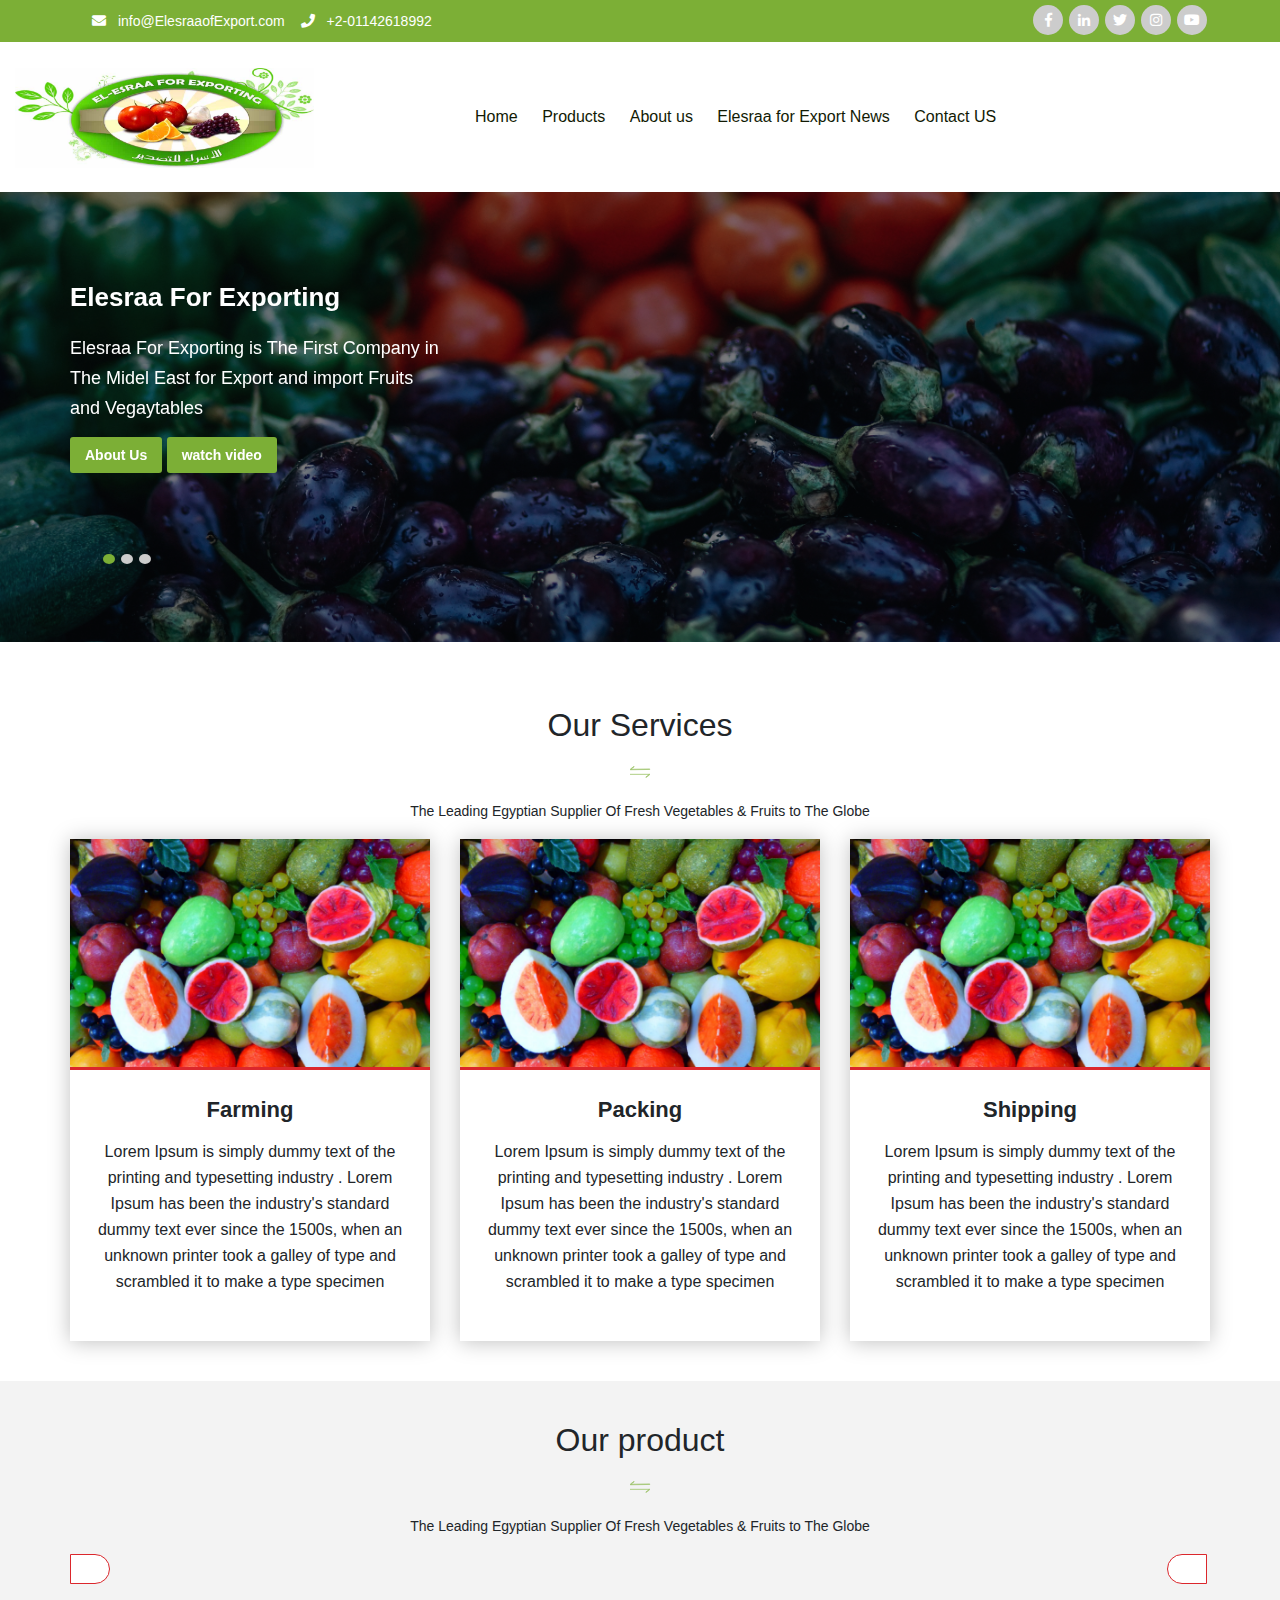
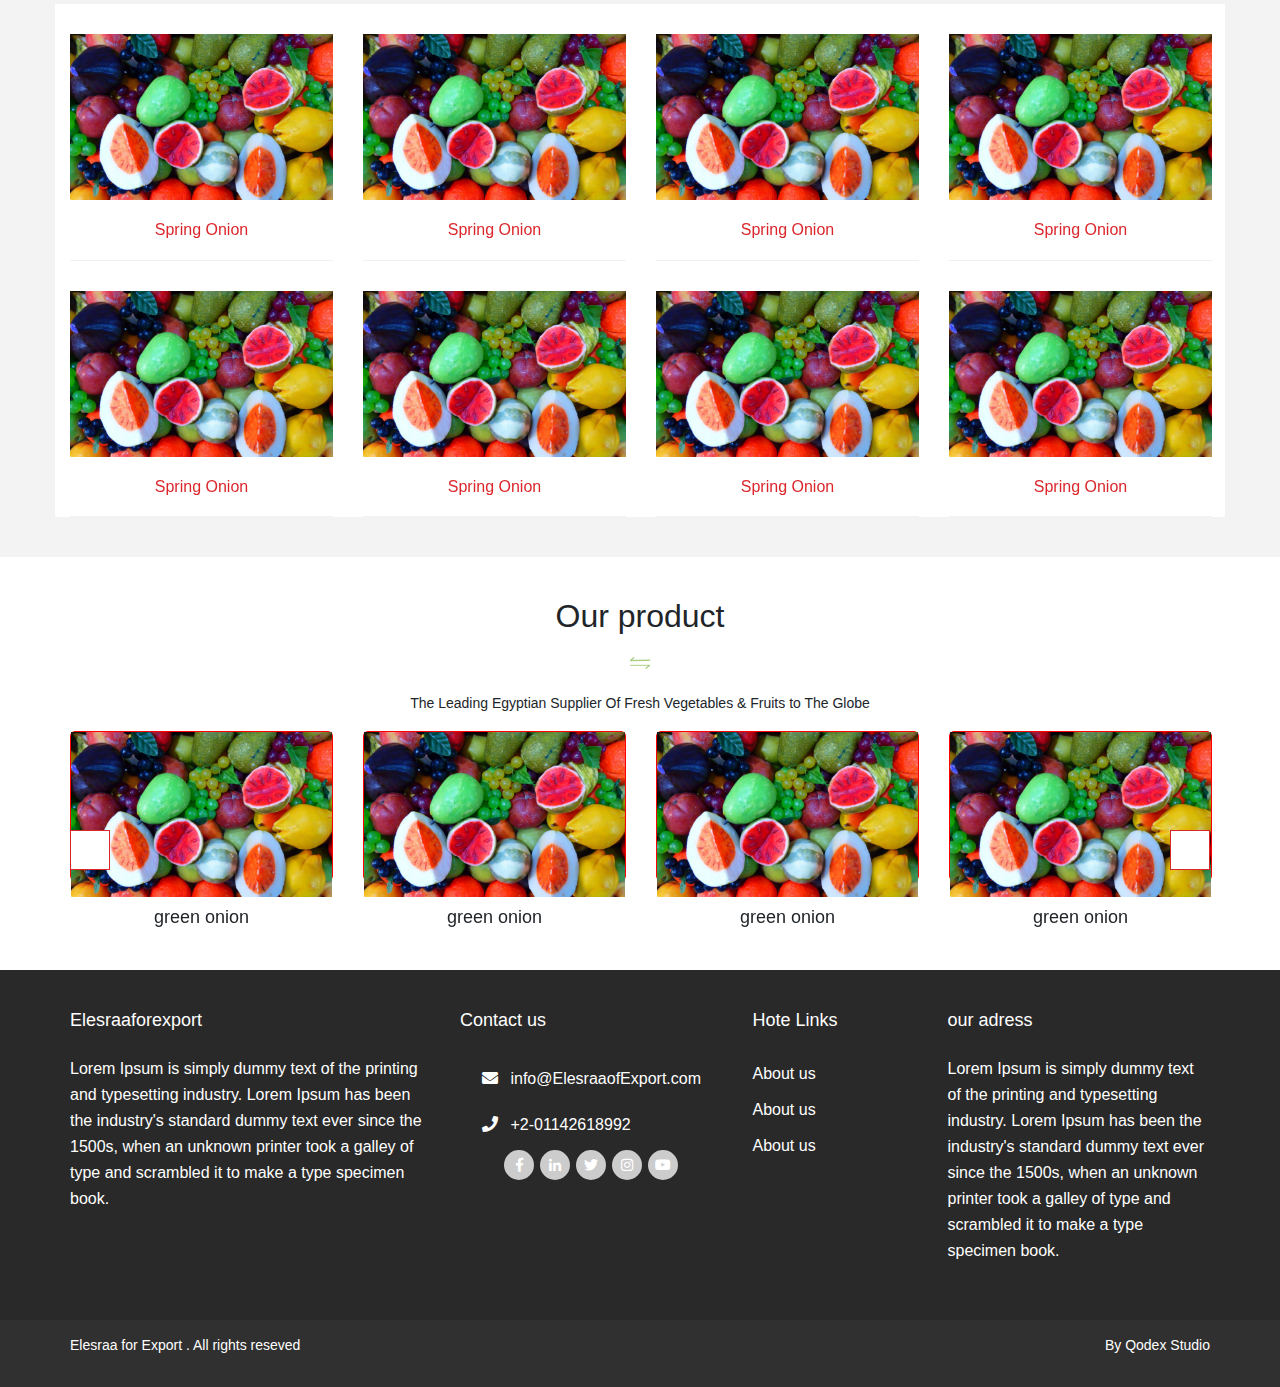
==== index.html @ 27cd1c2f "First V" ====
<!DOCTYPE html>
<html lang="en">

<head>
    <meta charset="utf-8">
    <meta http-equiv="X-UA-Compatible" content="IE=edge">
    <meta name="viewport" content="width=device-width, initial-scale=1">
    <title> Elesraa of Export</title>


    <link rel="stylesheet" href="css/fontawesome-all.css" />
    <link rel="stylesheet" href="css/bootstrap.min.css" />
    <link rel="stylesheet" href="css/slick.css" />
    <link rel="stylesheet" href="css/them.css" />

    <!--[if lt IE 9]>
      <script src="https://oss.maxcdn.com/html5shiv/3.7.3/html5shiv.min.js"></script>
      <script src="https://oss.maxcdn.com/respond/1.4.2/respond.min.js"></script>
    <![endif]-->

</head>

<body>
    <!--=01= Start Navigation-->
    <div class="navigation">
        <div class="container">
            <div class="navigation_content flex-row justify-content-between">
                <ul class="info list-inline flex-row">
                    <li><a href="#"> <i class="fas fa-envelope"></i> info@ElesraaofExport.com</a></li>
                    <li> <a><i class="fas fa-phone"></i> +2-01142618992</a></li>
                </ul>
                <ul class="social_media list-inline">
                    <li> <a href="#" target="_blank" title="Facebook" class="fab fa-facebook-f"></a></li>
                    <li> <a href="#" target="_blank" title="linkedin " class="fab fa-linkedin-in"></a></li>
                    <li> <a href="#" target="_blank" title="twitter " class="fab fa-twitter"></a></li>
                    <li> <a href="#" target="_blank" title="instagram" class="fab fa-instagram"></a></li>
                    <li> <a href="#" target="_blank" title="youtube" class="fab fa-youtube"></a></li>
                </ul>
            </div>
        </div>
    </div>
    <!--=01= End Navigation-->

    <!--=02= Start Navbar-->
    <nav class="nanbar">
        <div class="container-fluid">
            <div class="nanbar_content ">
                <a class="navbar_brand" href="index.html"> <img src="img/logo.png" > </a>
                <div class="nanbar_overlay">
                    <ul class="nanbar_menu list-unstyled ">
                        <li><a href="index.html">Home</a></li>
                        <li><a href="product.html">Products</a></li>
                        <li><a href="about-us.html">About us</a></li>
                        <li><a href="news-details.html">Elesraa for Export News</a></li>
                        <li><a href="contact-us.html">Contact US</a></li>
                    </ul>
                </div>

                <div class="navbar_button">
                    <i class="fas fa-bars"></i>
                </div>
            </div>
        </div>
    </nav>
    <!--=02= End Navbar-->


    <!--=03= Start Slider-->
    <div class="Header header_slider-js slider_dots">
        <div class="header_content " data-src="img/bg-slider.png">
            <div class="container">
                <h1>Elesraa For Exporting</h1>
                <p>Elesraa For Exporting is The First Company in <br> The Midel East for Export and import Fruits<br> and Vegaytables</p>
                <div class="slider_button">
                    <a href="#" title="Read More" class="button">  About Us</a>
                    <a href="#" class="button"> watch video </a>
                </div>
            </div>
        </div>

        <div class="header_content" data-src="img/bg-slider.png">
            <div class="container">
                <h1>Elesraa For Exporting</h1>
                <p>Elesraa For Exporting is The First Company in <br> The Midel East for Export and import Fruits<br> and Vegaytables</p>
                <div class="slider_button">
                    <a href="#" title="Read More" class="button">  About Us</a>
                    <a href="#" class="button"> watch video </a>
                </div>
            </div>
        </div>

        <div class="header_content" data-src="img/bg-slider.png">
            <div class="container">
                <p>Elesraa For Exporting is The First Company in <br> The Midel East for Export and import Fruits<br> and Vegaytables</p>
                <div class="slider_button">
                    <a href="#" title="Read More" class="button">  About Us</a>
                    <a href="#" class="button"> watch video </a>
                </div>
            </div>
        </div>

    </div>
    <!--=03= End Slider-->

    <!--=04= Start  Our_services -->
    <section class="our_services">
        <div class="container">
            <div class="home_title">
                <h2 class="home_title"> Our Services</h2>
                <img alt="Title icon" src="img/ic-title.png">
                <p> The Leading Egyptian Supplier Of Fresh Vegetables & Fruits to The Globe</p>
            </div>




            <div class="row">

                <!--Block 1-->
                <div class="col-sm-12 col-md-6 col-lg-4">
                    <div class="our_services-block">
                        <div class="our_services-img">
                            <img alt="farming" src="img/services-farming.png">
                        </div>
                        <div class="description">

                            <h3 class="block-title">farming </h3>
                            <p> Lorem Ipsum is simply dummy text of the printing and typesetting industry . Lorem Ipsum has been the industry's standard dummy text ever since the 1500s, when an unknown printer took a galley of type and scrambled it to make a type specimen
                            </p>
                        </div>
                    </div>
                </div>


                <!--Block 1-->
                <div class="col-sm-12 col-md-6 col-lg-4">
                    <div class="our_services-block">
                        <div class="our_services-img">
                            <img alt="farming" src="img/services-farming.png">
                        </div>
                        <div class="description">

                            <h3 class="block-title">packing </h3>
                            <p> Lorem Ipsum is simply dummy text of the printing and typesetting industry . Lorem Ipsum has been the industry's standard dummy text ever since the 1500s, when an unknown printer took a galley of type and scrambled it to make a type specimen
                            </p>
                        </div>
                    </div>
                </div>



                <!--Block 1-->
                <div class="col-sm-12 col-md-6 col-lg-4">
                    <div class="our_services-block">
                        <div class="our_services-img">
                            <img alt="farming" src="img/services-farming.png">
                        </div>
                        <div class="description">

                            <h3 class="block-title">shipping </h3>
                            <p> Lorem Ipsum is simply dummy text of the printing and typesetting industry . Lorem Ipsum has been the industry's standard dummy text ever since the 1500s, when an unknown printer took a galley of type and scrambled it to make a type specimen
                            </p>
                        </div>
                    </div>
                </div>

            </div>
        </div>

    </section>
    <!--=04= End  Our_services -->


    <!--=05= Start Our Product-->
    <section class="our_product">
        <div class="container">
            <div class="home_title">
                <h2 class="home_title">Our product</h2>
                <img alt="Title icon" src="img/ic-title.png">
                <p> The Leading Egyptian Supplier Of Fresh Vegetables & Fruits to The Globe</p>
            </div>
            <div class="row no-gutter our_product-js  slider_custum_button">

                <!--Start Block 1-->
                <div class="col-md">
                    <div class="product_block">
                        <div class="product_block-img">
                            <img alt="our Product" src="img/services-farming.png">
                        </div>
                        <h3 class="product_block-title">Spring Onion</h3>
                    </div>

                    <div class="product_block">
                        <div class="product_block-img">
                            <img alt="our Product" src="img/services-farming.png">
                        </div>
                        <h3 class="product_block-title">Spring Onion</h3>
                    </div>
                </div>
                <!--End Block 1-->

                <!--Start Block 1-->
                <div class="col-md">
                    <div class="product_block">
                        <div class="product_block-img">
                            <img alt="our Product" src="img/services-farming.png">
                        </div>
                        <h3 class="product_block-title">Spring Onion</h3>
                    </div>

                    <div class="product_block">
                        <div class="product_block-img">
                            <img alt="our Product" src="img/services-farming.png">
                        </div>
                        <h3 class="product_block-title">Spring Onion</h3>
                    </div>
                </div>
                <!--End Block 1-->

                <!--Start Block 1-->
                <div class="col-md">
                    <div class="product_block">
                        <div class="product_block-img">
                            <img alt="our Product" src="img/services-farming.png">
                        </div>
                        <h3 class="product_block-title">Spring Onion</h3>
                    </div>

                    <div class="product_block">
                        <div class="product_block-img">
                            <img alt="our Product" src="img/services-farming.png">
                        </div>
                        <h3 class="product_block-title">Spring Onion</h3>
                    </div>
                </div>
                <!--End Block 1-->

                <!--Start Block 1-->
                <div class="col-md">
                    <div class="product_block">
                        <div class="product_block-img">
                            <img alt="our Product" src="img/services-farming.png">
                        </div>
                        <h3 class="product_block-title">Spring Onion</h3>
                    </div>

                    <div class="product_block">
                        <div class="product_block-img">
                            <img alt="our Product" src="img/services-farming.png">
                        </div>
                        <h3 class="product_block-title">Spring Onion</h3>
                    </div>
                </div>
                <!--End Block 1-->




                <!--Start Block 1-->
                <div class="col-md">
                    <div class="product_block">
                        <div class="product_block-img">
                            <img alt="our Product" src="img/services-farming.png">
                        </div>
                        <h3 class="product_block-title">Spring Onion</h3>
                    </div>

                    <div class="product_block">
                        <div class="product_block-img">
                            <img alt="our Product" src="img/services-farming.png">
                        </div>
                        <h3 class="product_block-title">Spring Onion</h3>
                    </div>
                </div>
                <!--End Block 1-->



                <!--Start Block 1-->
                <div class="col-md">
                    <div class="product_block">
                        <div class="product_block-img">
                            <img alt="our Product" src="img/services-farming.png">
                        </div>
                        <h3 class="product_block-title">Spring Onion</h3>
                    </div>

                    <div class="product_block">
                        <div class="product_block-img">
                            <img alt="our Product" src="img/services-farming.png">
                        </div>
                        <h3 class="product_block-title">Spring Onion</h3>
                    </div>
                </div>
                <!--End Block 1-->
            </div>
        </div>
    </section>
    <!--=05= End Our Product-->

    <!--=06= Start Other Product-->
    <section class="other_product">
        <div class="container">
            <div class="home_title">
                <h2 class="home_title">Our product</h2>
                <img alt="Title icon" src="img/ic-title.png">
                <p> The Leading Egyptian Supplier Of Fresh Vegetables & Fruits to The Globe</p>
            </div>

            <div class="row other_product-js slider_custum_button">

                <!--Start Block 1-->
                <div class="col-md">
                    <div class="other_product-block">
                        <div class="other_product-img">
                            <img alt="our Product" src="img/services-farming.png">
                        </div>
                        <h3> green onion </h3>
                    </div>
                </div>
                <!--End Block 1-->

                <!--Start Block 1-->
                <div class="col-md">
                    <div class="other_product-block">
                        <div class="other_product-img">
                            <img alt="our Product" src="img/services-farming.png">
                        </div>
                        <h3> green onion </h3>
                    </div>
                </div>
                <!--End Block 1-->

                <!--Start Block 1-->
                <div class="col-md">
                    <div class="other_product-block">
                        <div class="other_product-img">
                            <img alt="our Product" src="img/services-farming.png">
                        </div>
                        <h3> green onion </h3>
                    </div>
                </div>
                <!--End Block 1-->


                <!--Start Block 1-->
                <div class="col-md">
                    <div class="other_product-block">
                        <div class="other_product-img">
                            <img alt="our Product" src="img/services-farming.png">
                        </div>
                        <h3> green onion </h3>
                    </div>
                </div>
                <!--End Block 1-->


                <!--Start Block 1-->
                <div class="col-md">
                    <div class="other_product-block">
                        <div class="other_product-img">
                            <img alt="our Product" src="img/services-farming.png">
                        </div>
                        <h3> green onion </h3>
                    </div>
                </div>
                <!--End Block 1-->

                <!--Start Block 1-->
                <div class="col-md">
                    <div class="other_product-block">
                        <div class="other_product-img">
                            <img alt="our Product" src="img/services-farming.png">
                        </div>
                        <h3> green onion </h3>
                    </div>
                </div>
                <!--End Block 1-->

            </div>
        </div>
    </section>
    <!--=06= End Other Product-->


    <!--=07= Start Footer-->
    <footer>
        <div class="container">
            <div class="row">

                <!--start Column 1-->
                <div class="col-sm-12 col-md-6 col-lg-4">
                    <h2>Elesraaforexport</h2>
                    <p> Lorem Ipsum is simply dummy text of the printing and typesetting industry. Lorem Ipsum has been the industry's standard dummy text ever since the 1500s, when an unknown printer took a galley of type and scrambled it to make a type specimen book.
                    </p>
                </div>
                <!--End Column 1-->

                <!--start Column 2-->
                <div class="col-sm-12 col-md-6 col-lg-3">
                    <h2> Contact us</h2>
                    <ul class="info">
                        <li><a href="#"><i class="fas fa-envelope"></i> info@ElesraaofExport.com</a></li>
                        <li><a href="#"><i class="fas fa-phone"></i> +2-01142618992</a></li>
                    </ul>
                    <ul class="social_media list-inline list-unstyled">
                        <li> <a href="#" target="_blank" title="Facebook" class="fab fa-facebook-f"></a></li>
                        <li> <a href="#" target="_blank" title="linkedin " class="fab fa-linkedin-in"></a></li>
                        <li> <a href="#" target="_blank" title="twitter " class="fab fa-twitter"></a></li>
                        <li> <a href="#" target="_blank" title="instagram" class="fab fa-instagram"></a></li>
                        <li> <a href="#" target="_blank" title="youtube" class="fab fa-youtube"></a></li>
                    </ul>
                </div>
                <!--End Column 2-->

                <!--start Column 3-->
                <div class="col-sm-12 col-md-6 col-lg-2">
                    <h2>Hote Links</h2>
                    <ul class="list-unstyled">
                        <li> <a href="#">About us</a></li>
                        <li> <a href="#">About us</a></li>
                        <li> <a href="#">About us</a></li>
                    </ul>
                </div>
                <!--End Column 3-->

                <!--start Column 4-->
                <div class="col-sm-12 col-md-6 col-lg-3">

                    <h2>our adress</h2>
                    <p> Lorem Ipsum is simply dummy text of the printing and typesetting industry. Lorem Ipsum has been the industry's standard dummy text ever since the 1500s, when an unknown printer took a galley of type and scrambled it to make a type specimen book.
                    </p>
                </div>
                <!--End Column 4-->

            </div>
        </div>
    </footer>
    <!--=07= End Footer-->

    <!--=08= Start Copyright-->
    <section class="copyright">
        <div class="container">
            <div class="copyright_content">
                <span>Elesraa for Export . All rights reseved</span>
                <span> By <a href="#"> Qodex Studio</a></p>
            </div>
        </div>
    </section>
    <!--=08= End Copyright-->


    <script src="js/jquery-1.12.1.min.js"></script>
    <script src="js/popper.min.js"></script>
    <script src="js/bootstrap.min.js"></script>
    <script src="js/slick.js"></script>
    <script src="js/script.js"></script>

</body>

</html>
---- css/them.css ----
/***Navigation Layout****/
/*Media Query*/
/*Box Shadow*/
/***Container Widt***/
@media (min-width: 992px) {
  .container {
    max-width: 1170px; } }

/*Glopal Style*/
button {
  border: 0;
  cursor: pointer; }

img {
  height: auto;
  max-width: 100%; }

.home_title {
  text-align: center;
  margin-bottom: 15px; }
  .home_title h3 {
    font-size: 24px;
    font-weight: 500;
    margin: 0; }
  .home_title span {
    height: 30px; }
    .home_title span img {
      max-height: 100%; }
  .home_title p {
    font-size: 14px;
    line-height: 26px;
    margin: 0;
    margin-top: 15px; }

.home_title-blue h3 {
  color: #7caf36; }
.home_title-blue p {
  color: #1F3847; }

.home_title-white h3 {
  color: #fff; }
.home_title-white p {
  color: #fff; }

[data-src] {
  -webkit-background-size: cover;
  background-size: cover; }

/********Glopal Class******/
.flex-row {
  display: flex;
  flex-wrap: wrap; }

.list-unstyled {
  padding-left: 0;
  list-style: none;
  margin: 0;
  padding: 0; }

a,
a:hover {
  text-decoration: none; }

.button, .button-blue, .advanced_search-button,
.our_student-button, .glopal_form-button, .navigation .navigation_content .language, .nanbar_menu li a, .navbar_button, .carousel a[class*="carousel"], .carousel a[class*="carousel"]:before, .our_product-js .slick-arrow, .our_product-js .slick-arrow:before, .our_company-js .slick-arrow, .our_company-js .slick-arrow:before, .our_services-block .description:before, .our_services-block .description h3, .services_logistics .services_logistics-tab li, .contact_us-form button, .product_Block .product_Block-title, footer ul li a, .social_media li a, .go_up {
  transition: all ease-in-out 0.3s; }

.head_page:before, .carousel .carousel-item:after, .header_content:before, .tab_content-slider:before {
  position: absolute;
  content: "";
  display: block;
  height: 100%;
  width: 100%;
  top: 0;
  left: 0; }

.advanced_search-button:before,
.our_student-button:before, .glopal_form-button:before, .carousel a[class*="carousel"]:before, .slider_custum_button .slick-prev:before {
  position: absolute;
  display: block;
  font-family: "FontAwesome"; }

.services_department, .services_department-suitable, .services_qualifying {
  padding: 30px 0; }

ul {
  margin: 0;
  padding: 0; }

/*Start Glopal Style For Single Page*/
.singl_page-content {
  padding: 50px 0; }

.single_page-head {
  background-color: #ecffd1;
  padding: 50px 0; }
  .single_page-head h1 {
    text-align: center;
    font-size: 24px;
    font-weight: 600;
    color: #db272c; }

.singl_page-subtitle {
  font-size: 20px;
  font-weight: 600; }

.singl_page-paragraph {
  font-size: 16px;
  line-height: 30px;
  color: #737272; }

/*End Glopal Style For Single Page*/
/*****Font******/
p,
a,
h1,
h2,
h3,
h4,
h5,
h6,
span {
  font-family: 'Montserrat', sans-serif; }

/*Media Query*/
/*Box Shadow*/
/***Container Widt***/
@media (min-width: 992px) {
  .container {
    max-width: 1170px; } }

/*Glopal Style*/
button {
  border: 0;
  cursor: pointer; }

img {
  height: auto;
  max-width: 100%; }

.home_title {
  text-align: center;
  margin-bottom: 15px; }
  .home_title h3 {
    font-size: 24px;
    font-weight: 500;
    margin: 0; }
  .home_title span {
    height: 30px; }
    .home_title span img {
      max-height: 100%; }
  .home_title p {
    font-size: 14px;
    line-height: 26px;
    margin: 0;
    margin-top: 15px; }

.home_title-blue h3 {
  color: #7caf36; }
.home_title-blue p {
  color: #1F3847; }

.home_title-white h3 {
  color: #fff; }
.home_title-white p {
  color: #fff; }

[data-src] {
  -webkit-background-size: cover;
  background-size: cover; }

/********Glopal Class******/
.flex-row {
  display: flex;
  flex-wrap: wrap; }

.list-unstyled {
  padding-left: 0;
  list-style: none;
  margin: 0;
  padding: 0; }

a,
a:hover {
  text-decoration: none; }

.button, .button-blue, .advanced_search-button,
.our_student-button, .glopal_form-button, .navigation .navigation_content .language, .nanbar_menu li a, .navbar_button, .carousel a[class*="carousel"], .carousel a[class*="carousel"]:before, .our_product-js .slick-arrow, .our_product-js .slick-arrow:before, .our_company-js .slick-arrow, .our_company-js .slick-arrow:before, .our_services-block .description:before, .our_services-block .description h3, .services_logistics .services_logistics-tab li, .contact_us-form button, .product_Block .product_Block-title, footer ul li a, .social_media li a, .go_up {
  transition: all ease-in-out 0.3s; }

.head_page:before, .carousel .carousel-item:after, .header_content:before, .tab_content-slider:before {
  position: absolute;
  content: "";
  display: block;
  height: 100%;
  width: 100%;
  top: 0;
  left: 0; }

.advanced_search-button:before,
.our_student-button:before, .glopal_form-button:before, .carousel a[class*="carousel"]:before, .slider_custum_button .slick-prev:before {
  position: absolute;
  display: block;
  font-family: "FontAwesome"; }

.services_department, .services_department-suitable, .services_qualifying {
  padding: 30px 0; }

ul {
  margin: 0;
  padding: 0; }

/*Start Glopal Style For Single Page*/
.singl_page-content {
  padding: 50px 0; }

.single_page-head {
  background-color: #ecffd1;
  padding: 50px 0; }
  .single_page-head h1 {
    text-align: center;
    font-size: 24px;
    font-weight: 600;
    color: #db272c; }

.singl_page-subtitle {
  font-size: 20px;
  font-weight: 600; }

.singl_page-paragraph {
  font-size: 16px;
  line-height: 30px;
  color: #737272; }

/*End Glopal Style For Single Page*/
/*****Font******/
p,
a,
h1,
h2,
h3,
h4,
h5,
h6,
span {
  font-family: 'Montserrat', sans-serif; }

.button:focus {
  outline: none !important; }

.button {
  padding: 10px 15px;
  font-size: 14px;
  font-weight: 600;
  background-color: #7caf36;
  border-radius: 3px;
  color: #fff; }
  .button:hover {
    background-color: #db272c;
    color: #fff; }

.button-blue {
  padding: 10px 15px;
  font-size: 14px;
  font-weight: 500;
  background-color: #db272c;
  border-radius: 3px;
  color: #fff; }
  .button-blue:hover {
    color: #fff;
    background-color: #7caf36; }

.advanced_search-button,
.our_student-button {
  background-color: #db272c;
  padding-right: 40px;
  position: relative;
  margin: 0 auto;
  display: inline-block;
  margin-top: 20px; }
  .advanced_search-button:hover,
  .our_student-button:hover {
    background-color: #7caf36; }
  .advanced_search-button:before,
  .our_student-button:before {
    content: "\f101";
    color: #fff;
    right: 15px; }

.glopal_form-button {
  background-color: #db272c;
  padding-right: 40px;
  position: relative;
  margin: 0 auto;
  display: inline-block;
  margin-top: 20px; }
  .glopal_form-button:hover {
    background-color: #7caf36; }
  .glopal_form-button:before {
    content: "\f1d8";
    color: #fff;
    right: 15px; }

/*****Blog Button****/
@media (min-width: 992px) {
  #menu_blog {
    position: relative;
    z-index: 9;
    text-align: center;
    color: #fff; } }
@media (min-width: 992px) {
  #menu_blog:before {
    content: "";
    top: -9px;
    bottom: -9px;
    right: 0;
    left: 0;
    position: absolute;
    width: 100%;
    z-index: -1;
    border-radius: 3px;
    background-color: #db272c; } }
@media (min-width: 992px) {
  #menu_blog:hover:before {
    background-color: #7caf36; } }

/*Start Navigation*/
.navigation {
  justify-content: space-between;
  background-color: #7caf36;
  color: #fff;
  font-size: 14px;
  padding: 4px 0; }
  .navigation .navigation_content {
    justify-content: space-between; }
    @media (max-width: 576px) {
      .navigation .navigation_content {
        justify-content: center;
        align-content: center; } }
    .navigation .navigation_content li a {
      color: #fff;
      @extnd %transition; }
    .navigation .navigation_content .language {
      height: 28px;
      line-height: 28px;
      padding: 0 5px;
      border-radius: 3px;
      background-color: #db272c;
      color: #fff;
      font-weight: 500;
      font-size: 18px; }
      .navigation .navigation_content .language:hover {
        box-shadow: 0 0 10px #fff; }
    .navigation .navigation_content .contact_button {
      background-color: #db272c;
      border-radius: 3px;
      padding: 0 8px;
      line-height: 30px;
      color: #fff;
      font-size: 14px; }
      .navigation .navigation_content .contact_button:hover {
        box-shadow: 0 0 10px #fff; }

.info {
  line-height: 34px;
  margin: 0 10px; }
  @media (max-width: 576px) {
    .info {
      margin: 0;
      justify-content: center; } }
  .info li {
    margin: 0 4px; }
    .info li i {
      margin: 0 8px; }

/*End Navigation*/
/*Media Query*/
/*Box Shadow*/
/***Container Widt***/
@media (min-width: 992px) {
  .container {
    max-width: 1170px; } }

/*Glopal Style*/
button {
  border: 0;
  cursor: pointer; }

img {
  height: auto;
  max-width: 100%; }

.home_title {
  text-align: center;
  margin-bottom: 15px; }
  .home_title h3 {
    font-size: 24px;
    font-weight: 500;
    margin: 0; }
  .home_title span {
    height: 30px; }
    .home_title span img {
      max-height: 100%; }
  .home_title p {
    font-size: 14px;
    line-height: 26px;
    margin: 0;
    margin-top: 15px; }

.home_title-blue h3 {
  color: #7caf36; }
.home_title-blue p {
  color: #1F3847; }

.home_title-white h3 {
  color: #fff; }
.home_title-white p {
  color: #fff; }

[data-src] {
  -webkit-background-size: cover;
  background-size: cover; }

/********Glopal Class******/
.flex-row {
  display: flex;
  flex-wrap: wrap; }

.list-unstyled {
  padding-left: 0;
  list-style: none;
  margin: 0;
  padding: 0; }

a,
a:hover {
  text-decoration: none; }

.button, .button-blue, .advanced_search-button,
.our_student-button, .glopal_form-button, .navigation .navigation_content .language, .nanbar_menu li a, .navbar_button, .carousel a[class*="carousel"], .carousel a[class*="carousel"]:before, .our_product-js .slick-arrow, .our_product-js .slick-arrow:before, .our_company-js .slick-arrow, .our_company-js .slick-arrow:before, .our_services-block .description:before, .our_services-block .description h3, .services_logistics .services_logistics-tab li, .contact_us-form button, .product_Block .product_Block-title, footer ul li a, .social_media li a, .go_up {
  transition: all ease-in-out 0.3s; }

.head_page:before, .carousel .carousel-item:after, .header_content:before, .tab_content-slider:before {
  position: absolute;
  content: "";
  display: block;
  height: 100%;
  width: 100%;
  top: 0;
  left: 0; }

.advanced_search-button:before,
.our_student-button:before, .glopal_form-button:before, .carousel a[class*="carousel"]:before, .slider_custum_button .slick-prev:before {
  position: absolute;
  display: block;
  font-family: "FontAwesome"; }

.services_department, .services_department-suitable, .services_qualifying {
  padding: 30px 0; }

ul {
  margin: 0;
  padding: 0; }

/*Start Glopal Style For Single Page*/
.singl_page-content {
  padding: 50px 0; }

.single_page-head {
  background-color: #ecffd1;
  padding: 50px 0; }
  .single_page-head h1 {
    text-align: center;
    font-size: 24px;
    font-weight: 600;
    color: #db272c; }

.singl_page-subtitle {
  font-size: 20px;
  font-weight: 600; }

.singl_page-paragraph {
  font-size: 16px;
  line-height: 30px;
  color: #737272; }

/*End Glopal Style For Single Page*/
/*****Font******/
p,
a,
h1,
h2,
h3,
h4,
h5,
h6,
span {
  font-family: 'Montserrat', sans-serif; }

/**Start Navbar**/
.nanbar_content {
  height: 150px;
  display: flex;
  flex-wrap: nowrap;
  justify-content: space-between; }

.nanbar_overlay {
  display: block; }
  @media (max-width: 992px) {
    .nanbar_overlay {
      position: fixed;
      background-color: rgba(0, 0, 0, 0.52);
      width: 100%;
      height: 100vh;
      z-index: 9999;
      top: 0;
      bottom: 0;
      left: 0;
      right: 0;
      display: none; } }

.nanbar_menu {
  line-height: 150px;
  /*Menu For Descktop*/
  /*Menu For Mobile*/ }
  @media (min-width: 992px) {
    .nanbar_menu {
      width: 800px;
      position: relative;
      display: block; } }
  @media (max-width: 992px) {
    .nanbar_menu {
      overflow-y: auto;
      width: 260px;
      height: 100vh;
      position: fixed;
      z-index: 9999;
      right: -260px;
      /*Change*/
      top: 0;
      background-color: #7caf36;
      display: block; } }
  .nanbar_menu li {
    /**For Mobile*/
    /**For Mobile*/ }
    @media (min-width: 992px) {
      .nanbar_menu li {
        display: inline-block;
        position: relative;
        cursor: pointer; } }
    @media (max-width: 992px) {
      .nanbar_menu li {
        display: block;
        position: relative;
        cursor: pointer;
        padding-right: 10px;
        /*Change*/ } }
    .nanbar_menu li a {
      font-size: 16px;
      color: #111a04;
      padding: 0 10px;
      /**For Descktop**/
      /**For Mobile**/ }
      @media (min-width: 992px) {
        .nanbar_menu li a:hover {
          color: #db272c; } }
      @media (max-width: 992px) {
        .nanbar_menu li a {
          color: #fff;
          border-bottom: 1px solid rgba(255, 255, 255, 0.35);
          display: block;
          line-height: 45px; } }
      @media (max-width: 992px) {
        .nanbar_menu li a i {
          position: absolute;
          right: 20px;
          /*Change*/
          top: 10px; } }

/**End Dropdown link**/
/***Start navbar_dropdown**/
.navbar_dropdown-menu {
  /*Dropdown Menu For Descktop*/
  /*Dropdown Menu For Mobile*/ }
  @media (min-width: 992px) {
    .navbar_dropdown-menu {
      display: none;
      line-height: 24px;
      position: absolute;
      top: 80px;
      z-index: 99;
      background: #fff;
      box-shadow: 0 0 3px rgba(18, 68, 98, 0.2);
      border-radius: 3px;
      padding: 0;
      width: 200px; } }
  @media (max-width: 992px) {
    .navbar_dropdown-menu {
      padding: 0;
      line-height: 24px;
      width: 100%; } }
  .navbar_dropdown-menu li {
    /*Dropdown Menu =Li=  For Mobile*/ }
    @media (min-width: 992px) {
      .navbar_dropdown-menu li {
        display: block;
        border-bottom: 1px solid rgba(0, 0, 0, 0.2);
        padding: 5px 0; }
        .navbar_dropdown-menu li:last-child {
          border: 0; } }
    .navbar_dropdown-menu li a {
      font-size: 14px;
      padding-left: 10px;
      margin-bottom: 6px;
      display: block; }

.dropdown_link-inside .navbar_dropdown-menu {
  top: 0;
  left: 100%;
  /*Change*/ }

@media (min-width: 992px) {
  .navbar_dropdown-menu i {
    transform: rotate(-90deg); } }

.dropdown_link-inside i {
  position: absolute;
  right: 10px;
  top: 15px; }

.dropdown_link i {
  padding-left: 8px; }

/***End navbar_dropdown**/
/****Button***/
.navbar_button {
  line-height: 100px;
  font-size: 22px;
  display: none;
  cursor: pointer;
  color: #7caf36; }
  .navbar_button:hover {
    color: #db272c; }
  @media (max-width: 992px) {
    .navbar_button {
      display: block; } }

/**End Navbar**/
.navbar_brand {
  height: 100px;
  line-height: 150px;
  display: block; }
  .navbar_brand img {
    max-height: 100%;
    max-width: 100%; }

/****Head of All Pages******/
.head_page {
  height: 150px;
  display: flex;
  justify-content: center;
  align-items: center;
  position: relative; }
  .head_page:before {
    background-color: rgba(0, 0, 0, 0.6); }
  .head_page h1 {
    position: relative;
    z-index: 3;
    color: #fff;
    font-size: 26px;
    font-weight: 500; }
    @media (min-width: 768px) {
      .head_page h1 {
        font-size: 22px; } }

/***Header Layout****/
/*Media Query*/
/*Box Shadow*/
/***Container Widt***/
@media (min-width: 992px) {
  .container {
    max-width: 1170px; } }

/*Glopal Style*/
button {
  border: 0;
  cursor: pointer; }

img {
  height: auto;
  max-width: 100%; }

.home_title {
  text-align: center;
  margin-bottom: 15px; }
  .home_title h3 {
    font-size: 24px;
    font-weight: 500;
    margin: 0; }
  .home_title span {
    height: 30px; }
    .home_title span img {
      max-height: 100%; }
  .home_title p {
    font-size: 14px;
    line-height: 26px;
    margin: 0;
    margin-top: 15px; }

.home_title-blue h3 {
  color: #7caf36; }
.home_title-blue p {
  color: #1F3847; }

.home_title-white h3 {
  color: #fff; }
.home_title-white p {
  color: #fff; }

[data-src] {
  -webkit-background-size: cover;
  background-size: cover; }

/********Glopal Class******/
.flex-row {
  display: flex;
  flex-wrap: wrap; }

.list-unstyled {
  padding-left: 0;
  list-style: none;
  margin: 0;
  padding: 0; }

a,
a:hover {
  text-decoration: none; }

.button, .button-blue, .advanced_search-button,
.our_student-button, .glopal_form-button, .navigation .navigation_content .language, .nanbar_menu li a, .navbar_button, .carousel a[class*="carousel"], .carousel a[class*="carousel"]:before, .our_product-js .slick-arrow, .our_product-js .slick-arrow:before, .our_company-js .slick-arrow, .our_company-js .slick-arrow:before, .our_services-block .description:before, .our_services-block .description h3, .services_logistics .services_logistics-tab li, .contact_us-form button, .product_Block .product_Block-title, footer ul li a, .social_media li a, .go_up {
  transition: all ease-in-out 0.3s; }

.head_page:before, .carousel .carousel-item:after, .header_content:before, .tab_content-slider:before {
  position: absolute;
  content: "";
  display: block;
  height: 100%;
  width: 100%;
  top: 0;
  left: 0; }

.advanced_search-button:before,
.our_student-button:before, .glopal_form-button:before, .carousel a[class*="carousel"]:before, .slider_custum_button .slick-prev:before {
  position: absolute;
  display: block;
  font-family: "FontAwesome"; }

.services_department, .services_department-suitable, .services_qualifying {
  padding: 30px 0; }

ul {
  margin: 0;
  padding: 0; }

/*Start Glopal Style For Single Page*/
.singl_page-content {
  padding: 50px 0; }

.single_page-head {
  background-color: #ecffd1;
  padding: 50px 0; }
  .single_page-head h1 {
    text-align: center;
    font-size: 24px;
    font-weight: 600;
    color: #db272c; }

.singl_page-subtitle {
  font-size: 20px;
  font-weight: 600; }

.singl_page-paragraph {
  font-size: 16px;
  line-height: 30px;
  color: #737272; }

/*End Glopal Style For Single Page*/
/*****Font******/
p,
a,
h1,
h2,
h3,
h4,
h5,
h6,
span {
  font-family: 'Montserrat', sans-serif; }

.carousel .carousel-item:after {
  background-color: rgba(0, 0, 0, 0.7); }
.carousel a[class*="carousel"] {
  padding: 2px 10px;
  background-color: #fff;
  border: 1px solid #db272c;
  height: 40px;
  width: 40px;
  opacity: 1;
  top: 50%;
  margin: 0 50px;
  transform: translate(-50%, -50%); }
  .carousel a[class*="carousel"]:hover {
    background-color: #db272c; }
    .carousel a[class*="carousel"]:hover:before {
      color: #fff; }
  .carousel a[class*="carousel"]:before {
    color: #db272c; }
  .carousel a[class*="carousel"] span {
    display: none; }
.carousel .carousel-control-prev:before {
  content: "\f053"; }
.carousel .carousel-control-next:before {
  content: "\f054"; }

/**Slider Img Size */
.carousel-caption {
  top: 50%;
  left: 50%;
  transform: translate(-50%, -50%); }
  .carousel-caption h1 {
    color: #db272c;
    font-size: 26px;
    font-weight: 500;
    margin-bottom: 20px; }
    @media (max-width: 576px) {
      .carousel-caption h1 {
        font-size: 18px; } }
  .carousel-caption p {
    color: #fff;
    font-size: 20px;
    line-height: 33px; }
    @media (max-width: 576px) {
      .carousel-caption p {
        font-size: 12px; } }

/*Media Query*/
/*Box Shadow*/
/***Container Widt***/
@media (min-width: 992px) {
  .container {
    max-width: 1170px; } }

/*Glopal Style*/
button {
  border: 0;
  cursor: pointer; }

img {
  height: auto;
  max-width: 100%; }

.home_title {
  text-align: center;
  margin-bottom: 15px; }
  .home_title h3 {
    font-size: 24px;
    font-weight: 500;
    margin: 0; }
  .home_title span {
    height: 30px; }
    .home_title span img {
      max-height: 100%; }
  .home_title p {
    font-size: 14px;
    line-height: 26px;
    margin: 0;
    margin-top: 15px; }

.home_title-blue h3 {
  color: #7caf36; }
.home_title-blue p {
  color: #1F3847; }

.home_title-white h3 {
  color: #fff; }
.home_title-white p {
  color: #fff; }

[data-src] {
  -webkit-background-size: cover;
  background-size: cover; }

/********Glopal Class******/
.flex-row {
  display: flex;
  flex-wrap: wrap; }

.list-unstyled {
  padding-left: 0;
  list-style: none;
  margin: 0;
  padding: 0; }

a,
a:hover {
  text-decoration: none; }

.button, .button-blue, .advanced_search-button,
.our_student-button, .glopal_form-button, .navigation .navigation_content .language, .nanbar_menu li a, .navbar_button, .carousel a[class*="carousel"], .carousel a[class*="carousel"]:before, .our_product-js .slick-arrow, .our_product-js .slick-arrow:before, .our_company-js .slick-arrow, .our_company-js .slick-arrow:before, .our_services-block .description:before, .our_services-block .description h3, .services_logistics .services_logistics-tab li, .contact_us-form button, .product_Block .product_Block-title, footer ul li a, .social_media li a, .go_up {
  transition: all ease-in-out 0.3s; }

.head_page:before, .carousel .carousel-item:after, .header_content:before, .tab_content-slider:before {
  position: absolute;
  content: "";
  display: block;
  height: 100%;
  width: 100%;
  top: 0;
  left: 0; }

.advanced_search-button:before,
.our_student-button:before, .glopal_form-button:before, .carousel a[class*="carousel"]:before, .slider_custum_button .slick-prev:before {
  position: absolute;
  display: block;
  font-family: "FontAwesome"; }

.services_department, .services_department-suitable, .services_qualifying {
  padding: 30px 0; }

ul {
  margin: 0;
  padding: 0; }

/*Start Glopal Style For Single Page*/
.singl_page-content {
  padding: 50px 0; }

.single_page-head {
  background-color: #ecffd1;
  padding: 50px 0; }
  .single_page-head h1 {
    text-align: center;
    font-size: 24px;
    font-weight: 600;
    color: #db272c; }

.singl_page-subtitle {
  font-size: 20px;
  font-weight: 600; }

.singl_page-paragraph {
  font-size: 16px;
  line-height: 30px;
  color: #737272; }

/*End Glopal Style For Single Page*/
/*****Font******/
p,
a,
h1,
h2,
h3,
h4,
h5,
h6,
span {
  font-family: 'Montserrat', sans-serif; }

/*Media Query*/
/*Box Shadow*/
/***Container Widt***/
@media (min-width: 992px) {
  .container {
    max-width: 1170px; } }

/*Glopal Style*/
button {
  border: 0;
  cursor: pointer; }

img {
  height: auto;
  max-width: 100%; }

.home_title {
  text-align: center;
  margin-bottom: 15px; }
  .home_title h3 {
    font-size: 24px;
    font-weight: 500;
    margin: 0; }
  .home_title span {
    height: 30px; }
    .home_title span img {
      max-height: 100%; }
  .home_title p {
    font-size: 14px;
    line-height: 26px;
    margin: 0;
    margin-top: 15px; }

.home_title-blue h3 {
  color: #7caf36; }
.home_title-blue p {
  color: #1F3847; }

.home_title-white h3 {
  color: #fff; }
.home_title-white p {
  color: #fff; }

[data-src] {
  -webkit-background-size: cover;
  background-size: cover; }

/********Glopal Class******/
.flex-row {
  display: flex;
  flex-wrap: wrap; }

.list-unstyled {
  padding-left: 0;
  list-style: none;
  margin: 0;
  padding: 0; }

a,
a:hover {
  text-decoration: none; }

.button, .button-blue, .advanced_search-button,
.our_student-button, .glopal_form-button, .navigation .navigation_content .language, .nanbar_menu li a, .navbar_button, .carousel a[class*="carousel"], .carousel a[class*="carousel"]:before, .our_product-js .slick-arrow, .our_product-js .slick-arrow:before, .our_company-js .slick-arrow, .our_company-js .slick-arrow:before, .our_services-block .description:before, .our_services-block .description h3, .services_logistics .services_logistics-tab li, .contact_us-form button, .product_Block .product_Block-title, footer ul li a, .social_media li a, .go_up {
  transition: all ease-in-out 0.3s; }

.head_page:before, .carousel .carousel-item:after, .header_content:before, .tab_content-slider:before {
  position: absolute;
  content: "";
  display: block;
  height: 100%;
  width: 100%;
  top: 0;
  left: 0; }

.advanced_search-button:before,
.our_student-button:before, .glopal_form-button:before, .carousel a[class*="carousel"]:before, .slider_custum_button .slick-prev:before {
  position: absolute;
  display: block;
  font-family: "FontAwesome"; }

.services_department, .services_department-suitable, .services_qualifying {
  padding: 30px 0; }

ul {
  margin: 0;
  padding: 0; }

/*Start Glopal Style For Single Page*/
.singl_page-content {
  padding: 50px 0; }

.single_page-head {
  background-color: #ecffd1;
  padding: 50px 0; }
  .single_page-head h1 {
    text-align: center;
    font-size: 24px;
    font-weight: 600;
    color: #db272c; }

.singl_page-subtitle {
  font-size: 20px;
  font-weight: 600; }

.singl_page-paragraph {
  font-size: 16px;
  line-height: 30px;
  color: #737272; }

/*End Glopal Style For Single Page*/
/*****Font******/
p,
a,
h1,
h2,
h3,
h4,
h5,
h6,
span {
  font-family: 'Montserrat', sans-serif; }

.button:focus {
  outline: none !important; }

.button {
  padding: 10px 15px;
  font-size: 14px;
  font-weight: 600;
  background-color: #7caf36;
  border-radius: 3px;
  color: #fff; }
  .button:hover {
    background-color: #db272c;
    color: #fff; }

.button-blue {
  padding: 10px 15px;
  font-size: 14px;
  font-weight: 500;
  background-color: #db272c;
  border-radius: 3px;
  color: #fff; }
  .button-blue:hover {
    color: #fff;
    background-color: #7caf36; }

.advanced_search-button,
.our_student-button {
  background-color: #db272c;
  padding-right: 40px;
  position: relative;
  margin: 0 auto;
  display: inline-block;
  margin-top: 20px; }
  .advanced_search-button:hover,
  .our_student-button:hover {
    background-color: #7caf36; }
  .advanced_search-button:before,
  .our_student-button:before {
    content: "\f101";
    color: #fff;
    right: 15px; }

.glopal_form-button {
  background-color: #db272c;
  padding-right: 40px;
  position: relative;
  margin: 0 auto;
  display: inline-block;
  margin-top: 20px; }
  .glopal_form-button:hover {
    background-color: #7caf36; }
  .glopal_form-button:before {
    content: "\f1d8";
    color: #fff;
    right: 15px; }

/*****Blog Button****/
@media (min-width: 992px) {
  #menu_blog {
    position: relative;
    z-index: 9;
    text-align: center;
    color: #fff; } }
@media (min-width: 992px) {
  #menu_blog:before {
    content: "";
    top: -9px;
    bottom: -9px;
    right: 0;
    left: 0;
    position: absolute;
    width: 100%;
    z-index: -1;
    border-radius: 3px;
    background-color: #db272c; } }
@media (min-width: 992px) {
  #menu_blog:hover:before {
    background-color: #7caf36; } }

/*Media Query*/
/*Box Shadow*/
/***Container Widt***/
@media (min-width: 992px) {
  .container {
    max-width: 1170px; } }

/*Glopal Style*/
button {
  border: 0;
  cursor: pointer; }

img {
  height: auto;
  max-width: 100%; }

.home_title {
  text-align: center;
  margin-bottom: 15px; }
  .home_title h3 {
    font-size: 24px;
    font-weight: 500;
    margin: 0; }
  .home_title span {
    height: 30px; }
    .home_title span img {
      max-height: 100%; }
  .home_title p {
    font-size: 14px;
    line-height: 26px;
    margin: 0;
    margin-top: 15px; }

.home_title-blue h3 {
  color: #7caf36; }
.home_title-blue p {
  color: #1F3847; }

.home_title-white h3 {
  color: #fff; }
.home_title-white p {
  color: #fff; }

[data-src] {
  -webkit-background-size: cover;
  background-size: cover; }

/********Glopal Class******/
.flex-row {
  display: flex;
  flex-wrap: wrap; }

.list-unstyled {
  padding-left: 0;
  list-style: none;
  margin: 0;
  padding: 0; }

a,
a:hover {
  text-decoration: none; }

.button, .button-blue, .advanced_search-button,
.our_student-button, .glopal_form-button, .navigation .navigation_content .language, .nanbar_menu li a, .navbar_button, .carousel a[class*="carousel"], .carousel a[class*="carousel"]:before, .our_product-js .slick-arrow, .our_product-js .slick-arrow:before, .our_company-js .slick-arrow, .our_company-js .slick-arrow:before, .our_services-block .description:before, .our_services-block .description h3, .services_logistics .services_logistics-tab li, .contact_us-form button, .product_Block .product_Block-title, footer ul li a, .social_media li a, .go_up {
  transition: all ease-in-out 0.3s; }

.head_page:before, .carousel .carousel-item:after, .header_content:before, .tab_content-slider:before {
  position: absolute;
  content: "";
  display: block;
  height: 100%;
  width: 100%;
  top: 0;
  left: 0; }

.advanced_search-button:before,
.our_student-button:before, .glopal_form-button:before, .carousel a[class*="carousel"]:before, .slider_custum_button .slick-prev:before {
  position: absolute;
  display: block;
  font-family: "FontAwesome"; }

.services_department, .services_department-suitable, .services_qualifying {
  padding: 30px 0; }

ul {
  margin: 0;
  padding: 0; }

/*Start Glopal Style For Single Page*/
.singl_page-content {
  padding: 50px 0; }

.single_page-head {
  background-color: #ecffd1;
  padding: 50px 0; }
  .single_page-head h1 {
    text-align: center;
    font-size: 24px;
    font-weight: 600;
    color: #db272c; }

.singl_page-subtitle {
  font-size: 20px;
  font-weight: 600; }

.singl_page-paragraph {
  font-size: 16px;
  line-height: 30px;
  color: #737272; }

/*End Glopal Style For Single Page*/
/*****Font******/
p,
a,
h1,
h2,
h3,
h4,
h5,
h6,
span {
  font-family: 'Montserrat', sans-serif; }

.header_content {
  height: 300px;
  color: #fff;
  position: relative; }
  @media (min-width: 576px) {
    .header_content {
      height: 450px; } }
  .header_content:before {
    z-index: 1;
    background-color: rgba(0, 0, 0, 0.5); }
  .header_content .container {
    position: relative;
    z-index: 9;
    top: 20%; }
  .header_content h1 {
    font-size: 26px;
    font-weight: 600; }
  .header_content p {
    font-size: 18px;
    line-height: 30px;
    margin: 20px 0; }

/*Media Query*/
/*Box Shadow*/
/***Container Widt***/
@media (min-width: 992px) {
  .container {
    max-width: 1170px; } }

/*Glopal Style*/
button {
  border: 0;
  cursor: pointer; }

img {
  height: auto;
  max-width: 100%; }

.home_title {
  text-align: center;
  margin-bottom: 15px; }
  .home_title h3 {
    font-size: 24px;
    font-weight: 500;
    margin: 0; }
  .home_title span {
    height: 30px; }
    .home_title span img {
      max-height: 100%; }
  .home_title p {
    font-size: 14px;
    line-height: 26px;
    margin: 0;
    margin-top: 15px; }

.home_title-blue h3 {
  color: #7caf36; }
.home_title-blue p {
  color: #1F3847; }

.home_title-white h3 {
  color: #fff; }
.home_title-white p {
  color: #fff; }

[data-src] {
  -webkit-background-size: cover;
  background-size: cover; }

/********Glopal Class******/
.flex-row {
  display: flex;
  flex-wrap: wrap; }

.list-unstyled {
  padding-left: 0;
  list-style: none;
  margin: 0;
  padding: 0; }

a,
a:hover {
  text-decoration: none; }

.button, .button-blue, .advanced_search-button,
.our_student-button, .glopal_form-button, .navigation .navigation_content .language, .nanbar_menu li a, .navbar_button, .carousel a[class*="carousel"], .carousel a[class*="carousel"]:before, .our_product-js .slick-arrow, .our_product-js .slick-arrow:before, .our_company-js .slick-arrow, .our_company-js .slick-arrow:before, .our_services-block .description:before, .our_services-block .description h3, .services_logistics .services_logistics-tab li, .contact_us-form button, .product_Block .product_Block-title, footer ul li a, .social_media li a, .go_up {
  transition: all ease-in-out 0.3s; }

.head_page:before, .carousel .carousel-item:after, .header_content:before, .tab_content-slider:before {
  position: absolute;
  content: "";
  display: block;
  height: 100%;
  width: 100%;
  top: 0;
  left: 0; }

.advanced_search-button:before,
.our_student-button:before, .glopal_form-button:before, .carousel a[class*="carousel"]:before, .slider_custum_button .slick-prev:before {
  position: absolute;
  display: block;
  font-family: "FontAwesome"; }

.services_department, .services_department-suitable, .services_qualifying {
  padding: 30px 0; }

ul {
  margin: 0;
  padding: 0; }

/*Start Glopal Style For Single Page*/
.singl_page-content {
  padding: 50px 0; }

.single_page-head {
  background-color: #ecffd1;
  padding: 50px 0; }
  .single_page-head h1 {
    text-align: center;
    font-size: 24px;
    font-weight: 600;
    color: #db272c; }

.singl_page-subtitle {
  font-size: 20px;
  font-weight: 600; }

.singl_page-paragraph {
  font-size: 16px;
  line-height: 30px;
  color: #737272; }

/*End Glopal Style For Single Page*/
/*****Font******/
p,
a,
h1,
h2,
h3,
h4,
h5,
h6,
span {
  font-family: 'Montserrat', sans-serif; }

/*Custum Slider Button**/
.slider_custum_button .slick-arrow:focus {
  outline: none !important; }
.slider_custum_button .slick-arrow {
  font-size: 0;
  border: 0;
  height: 40px;
  width: 40px;
  line-height: 40px;
  text-align: center;
  background-color: #fff;
  border: 1px solid #db272c;
  position: relative;
  font-family: "FontAwesome";
  cursor: pointer; }
.slider_custum_button .slick-arrow {
  z-index: 9;
  top: 50%;
  position: absolute; }
.slider_custum_button .slick-arrow:before {
  position: absolute;
  display: block;
  color: #17112d;
  font-size: 13px;
  right: 15px;
  font-family: "FontAwesome"; }
.slider_custum_button .slick-arrow:hover {
  background-color: #17112d; }
.slider_custum_button .slick-arrow:hover:before {
  color: #fff; }
.slider_custum_button .slick-prev:before {
  content: "\f053"; }
.slider_custum_button .slick-next:before {
  position: absolute;
  display: block;
  font-family: "FontAwesome";
  content: "\f054"; }
.slider_custum_button .slick-prev {
  left: 15px; }
.slider_custum_button .slick-next {
  right: 15px; }

/*Custum Slider Button Webiners**/
.our_product-js .slick-arrow {
  background-color: #fff;
  border: 1px solid #db272c; }
.our_product-js .slick-arrow {
  top: -50px;
  height: 30px;
  width: 40px;
  line-height: 30px;
  text-align: center; }
  @media (max-width: 576px) {
    .our_product-js .slick-arrow {
      top: -100px; } }
.our_product-js .slick-arrow:before {
  color: #db272c; }
.our_product-js .slick-arrow:hover {
  background-color: #db272c; }
.our_product-js .slick-arrow:hover:before {
  color: #fff; }
.our_product-js .slick-prev {
  border-top-right-radius: 25px;
  border-bottom-right-radius: 25px;
  margin-right: 1px; }
.our_product-js .slick-next {
  margin-right: 3px;
  border-top-left-radius: 25px;
  border-bottom-left-radius: 25px; }

/*Custum Slider Button Our Company**/
.our_company-js .slick-arrow {
  background-color: #fff;
  border: 1px solid #db272c; }
.our_company-js .slick-arrow {
  top: 45%; }
.our_company-js .slick-arrow:before {
  color: #db272c; }
.our_company-js .slick-arrow:hover {
  background-color: #db272c; }
.our_company-js .slick-arrow:hover:before {
  color: #fff; }
.our_company-js .slick-prev {
  left: 10px; }
.our_company-js .slick-next {
  right: 10px; }

/*********Slider Style For Single Page Slider************/
.slider_dots .slick-dots {
  list-style: none;
  padding: 0;
  margin: 0;
  margin-left: 100px;
  bottom: 100px;
  position: relative;
  z-index: 9; }
  .slider_dots .slick-dots li {
    display: inline-block;
    cursor: pointer; }
    .slider_dots .slick-dots li button {
      font-size: 0;
      border: 0;
      height: 10px;
      width: 10px;
      border-radius: 100%;
      background-color: #ccc;
      margin: 0 3px;
      cursor: pointer; }
      .slider_dots .slick-dots li button:focus {
        outline: none !important; }
  .slider_dots .slick-dots .slick-active button {
    background-color: #7caf36; }

/**Services Page Tab Slider Custum Dotes****/
.tab_content-slide-js .slick-dots li button {
  height: 10px;
  width: 10px;
  border-radius: 100%;
  background-color: #7caf36; }
.tab_content-slide-js .slick-dots .slick-active button {
  background-color: #ccc;
  height: 10px;
  width: 10px;
  border-radius: 100%; }

/*=04= Start  Our_services*/
.our_services {
  padding: 40px 0; }

.our_services-block {
  background-color: #fff;
  box-shadow: 0px 1px 20px rgba(0, 0, 0, 0.25); }
  @media (max-width: 992px) {
    .our_services-block {
      margin-bottom: 20px; } }
  .our_services-block:hover .description:before {
    background-color: #7caf36; }
  .our_services-block:hover .description h3 {
    color: #7caf36; }
  .our_services-block .description {
    padding: 30px 15px;
    text-align: center;
    position: relative; }
    .our_services-block .description:before {
      position: absolute;
      display: block;
      content: "";
      background-color: #db272c;
      height: 3px;
      width: 100%;
      top: 0;
      right: 0; }
    .our_services-block .description h3 {
      font-size: 22px;
      margin: 0;
      font-weight: 600;
      text-transform: capitalize; }
    .our_services-block .description p {
      margin-top: 15px;
      line-height: 26px;
      font-size: 16px; }

/*=04= End  Our_services*/
/*=05= Start Our Product*/
.our_product {
  padding: 40px 0;
  padding-bottom: 90px;
  background-color: #f3f3f3; }

.our_product-js {
  background-color: #fff;
  position: relative;
  top: 50px; }

.product_block {
  padding-top: 30px;
  border-bottom: 1px solid rgba(204, 204, 204, 0.27);
  padding-bottom: 12px; }
  .product_block .product_block-img {
    max-height: 250px;
    border-radius: 5px; }
    .product_block .product_block-img img {
      height: 100%;
      width: 100%; }
  .product_block .product_block-title {
    margin-top: 20px;
    font-size: 16px;
    color: #db272c;
    text-align: center; }

/*=05= End Our Product*/
/**=06= Start Other Product**/
.other_product {
  padding: 40px 0;
  background-color: #fff; }

.other_product-block {
  height: 150px;
  width: 100%;
  border-radius: 5px;
  border: 1px solid #f00; }
  .other_product-block img {
    max-height: 100%;
    max-width: 100%; }
  .other_product-block h3 {
    font-size: 18px;
    text-align: center;
    margin: 10px 0; }

/**=06= End Other Product**/
/*Media Query*/
/*Box Shadow*/
/***Container Widt***/
@media (min-width: 992px) {
  .container {
    max-width: 1170px; } }

/*Glopal Style*/
button {
  border: 0;
  cursor: pointer; }

img {
  height: auto;
  max-width: 100%; }

.home_title {
  text-align: center;
  margin-bottom: 15px; }
  .home_title h3 {
    font-size: 24px;
    font-weight: 500;
    margin: 0; }
  .home_title span {
    height: 30px; }
    .home_title span img {
      max-height: 100%; }
  .home_title p {
    font-size: 14px;
    line-height: 26px;
    margin: 0;
    margin-top: 15px; }

.home_title-blue h3 {
  color: #7caf36; }
.home_title-blue p {
  color: #1F3847; }

.home_title-white h3 {
  color: #fff; }
.home_title-white p {
  color: #fff; }

[data-src] {
  -webkit-background-size: cover;
  background-size: cover; }

/********Glopal Class******/
.flex-row {
  display: flex;
  flex-wrap: wrap; }

.list-unstyled {
  padding-left: 0;
  list-style: none;
  margin: 0;
  padding: 0; }

a,
a:hover {
  text-decoration: none; }

.button, .button-blue, .advanced_search-button,
.our_student-button, .glopal_form-button, .navigation .navigation_content .language, .nanbar_menu li a, .navbar_button, .carousel a[class*="carousel"], .carousel a[class*="carousel"]:before, .our_product-js .slick-arrow, .our_product-js .slick-arrow:before, .our_company-js .slick-arrow, .our_company-js .slick-arrow:before, .our_services-block .description:before, .our_services-block .description h3, .services_logistics .services_logistics-tab li, .contact_us-form button, .product_Block .product_Block-title, footer ul li a, .social_media li a, .go_up {
  transition: all ease-in-out 0.3s; }

.head_page:before, .carousel .carousel-item:after, .header_content:before, .tab_content-slider:before {
  position: absolute;
  content: "";
  display: block;
  height: 100%;
  width: 100%;
  top: 0;
  left: 0; }

.advanced_search-button:before,
.our_student-button:before, .glopal_form-button:before, .carousel a[class*="carousel"]:before, .slider_custum_button .slick-prev:before {
  position: absolute;
  display: block;
  font-family: "FontAwesome"; }

.services_department, .services_department-suitable, .services_qualifying {
  padding: 30px 0; }

ul {
  margin: 0;
  padding: 0; }

/*Start Glopal Style For Single Page*/
.singl_page-content {
  padding: 50px 0; }

.single_page-head {
  background-color: #ecffd1;
  padding: 50px 0; }
  .single_page-head h1 {
    text-align: center;
    font-size: 24px;
    font-weight: 600;
    color: #db272c; }

.singl_page-subtitle {
  font-size: 20px;
  font-weight: 600; }

.singl_page-paragraph {
  font-size: 16px;
  line-height: 30px;
  color: #737272; }

/*End Glopal Style For Single Page*/
/*****Font******/
p,
a,
h1,
h2,
h3,
h4,
h5,
h6,
span {
  font-family: 'Montserrat', sans-serif; }

/*Media Query*/
/*Box Shadow*/
/***Container Widt***/
@media (min-width: 992px) {
  .container {
    max-width: 1170px; } }

/*Glopal Style*/
button {
  border: 0;
  cursor: pointer; }

img {
  height: auto;
  max-width: 100%; }

.home_title {
  text-align: center;
  margin-bottom: 15px; }
  .home_title h3 {
    font-size: 24px;
    font-weight: 500;
    margin: 0; }
  .home_title span {
    height: 30px; }
    .home_title span img {
      max-height: 100%; }
  .home_title p {
    font-size: 14px;
    line-height: 26px;
    margin: 0;
    margin-top: 15px; }

.home_title-blue h3 {
  color: #7caf36; }
.home_title-blue p {
  color: #1F3847; }

.home_title-white h3 {
  color: #fff; }
.home_title-white p {
  color: #fff; }

[data-src] {
  -webkit-background-size: cover;
  background-size: cover; }

/********Glopal Class******/
.flex-row {
  display: flex;
  flex-wrap: wrap; }

.list-unstyled {
  padding-left: 0;
  list-style: none;
  margin: 0;
  padding: 0; }

a,
a:hover {
  text-decoration: none; }

.button, .button-blue, .advanced_search-button,
.our_student-button, .glopal_form-button, .navigation .navigation_content .language, .nanbar_menu li a, .navbar_button, .carousel a[class*="carousel"], .carousel a[class*="carousel"]:before, .our_product-js .slick-arrow, .our_product-js .slick-arrow:before, .our_company-js .slick-arrow, .our_company-js .slick-arrow:before, .our_services-block .description:before, .our_services-block .description h3, .services_logistics .services_logistics-tab li, .contact_us-form button, .product_Block .product_Block-title, footer ul li a, .social_media li a, .go_up {
  transition: all ease-in-out 0.3s; }

.head_page:before, .carousel .carousel-item:after, .header_content:before, .tab_content-slider:before {
  position: absolute;
  content: "";
  display: block;
  height: 100%;
  width: 100%;
  top: 0;
  left: 0; }

.advanced_search-button:before,
.our_student-button:before, .glopal_form-button:before, .carousel a[class*="carousel"]:before, .slider_custum_button .slick-prev:before {
  position: absolute;
  display: block;
  font-family: "FontAwesome"; }

.services_department, .services_department-suitable, .services_qualifying {
  padding: 30px 0; }

ul {
  margin: 0;
  padding: 0; }

/*Start Glopal Style For Single Page*/
.singl_page-content {
  padding: 50px 0; }

.single_page-head {
  background-color: #ecffd1;
  padding: 50px 0; }
  .single_page-head h1 {
    text-align: center;
    font-size: 24px;
    font-weight: 600;
    color: #db272c; }

.singl_page-subtitle {
  font-size: 20px;
  font-weight: 600; }

.singl_page-paragraph {
  font-size: 16px;
  line-height: 30px;
  color: #737272; }

/*End Glopal Style For Single Page*/
/*****Font******/
p,
a,
h1,
h2,
h3,
h4,
h5,
h6,
span {
  font-family: 'Montserrat', sans-serif; }

.button:focus {
  outline: none !important; }

.button {
  padding: 10px 15px;
  font-size: 14px;
  font-weight: 600;
  background-color: #7caf36;
  border-radius: 3px;
  color: #fff; }
  .button:hover {
    background-color: #db272c;
    color: #fff; }

.button-blue {
  padding: 10px 15px;
  font-size: 14px;
  font-weight: 500;
  background-color: #db272c;
  border-radius: 3px;
  color: #fff; }
  .button-blue:hover {
    color: #fff;
    background-color: #7caf36; }

.advanced_search-button,
.our_student-button {
  background-color: #db272c;
  padding-right: 40px;
  position: relative;
  margin: 0 auto;
  display: inline-block;
  margin-top: 20px; }
  .advanced_search-button:hover,
  .our_student-button:hover {
    background-color: #7caf36; }
  .advanced_search-button:before,
  .our_student-button:before {
    content: "\f101";
    color: #fff;
    right: 15px; }

.glopal_form-button {
  background-color: #db272c;
  padding-right: 40px;
  position: relative;
  margin: 0 auto;
  display: inline-block;
  margin-top: 20px; }
  .glopal_form-button:hover {
    background-color: #7caf36; }
  .glopal_form-button:before {
    content: "\f1d8";
    color: #fff;
    right: 15px; }

/*****Blog Button****/
@media (min-width: 992px) {
  #menu_blog {
    position: relative;
    z-index: 9;
    text-align: center;
    color: #fff; } }
@media (min-width: 992px) {
  #menu_blog:before {
    content: "";
    top: -9px;
    bottom: -9px;
    right: 0;
    left: 0;
    position: absolute;
    width: 100%;
    z-index: -1;
    border-radius: 3px;
    background-color: #db272c; } }
@media (min-width: 992px) {
  #menu_blog:hover:before {
    background-color: #7caf36; } }

/*Media Query*/
/*Box Shadow*/
/***Container Widt***/
@media (min-width: 992px) {
  .container {
    max-width: 1170px; } }

/*Glopal Style*/
button {
  border: 0;
  cursor: pointer; }

img {
  height: auto;
  max-width: 100%; }

.home_title {
  text-align: center;
  margin-bottom: 15px; }
  .home_title h3 {
    font-size: 24px;
    font-weight: 500;
    margin: 0; }
  .home_title span {
    height: 30px; }
    .home_title span img {
      max-height: 100%; }
  .home_title p {
    font-size: 14px;
    line-height: 26px;
    margin: 0;
    margin-top: 15px; }

.home_title-blue h3 {
  color: #7caf36; }
.home_title-blue p {
  color: #1F3847; }

.home_title-white h3 {
  color: #fff; }
.home_title-white p {
  color: #fff; }

[data-src] {
  -webkit-background-size: cover;
  background-size: cover; }

/********Glopal Class******/
.flex-row {
  display: flex;
  flex-wrap: wrap; }

.list-unstyled {
  padding-left: 0;
  list-style: none;
  margin: 0;
  padding: 0; }

a,
a:hover {
  text-decoration: none; }

.button, .button-blue, .advanced_search-button,
.our_student-button, .glopal_form-button, .navigation .navigation_content .language, .nanbar_menu li a, .navbar_button, .carousel a[class*="carousel"], .carousel a[class*="carousel"]:before, .our_product-js .slick-arrow, .our_product-js .slick-arrow:before, .our_company-js .slick-arrow, .our_company-js .slick-arrow:before, .our_services-block .description:before, .our_services-block .description h3, .services_logistics .services_logistics-tab li, .contact_us-form button, .product_Block .product_Block-title, footer ul li a, .social_media li a, .go_up {
  transition: all ease-in-out 0.3s; }

.head_page:before, .carousel .carousel-item:after, .header_content:before, .tab_content-slider:before {
  position: absolute;
  content: "";
  display: block;
  height: 100%;
  width: 100%;
  top: 0;
  left: 0; }

.advanced_search-button:before,
.our_student-button:before, .glopal_form-button:before, .carousel a[class*="carousel"]:before, .slider_custum_button .slick-prev:before {
  position: absolute;
  display: block;
  font-family: "FontAwesome"; }

.services_department, .services_department-suitable, .services_qualifying {
  padding: 30px 0; }

ul {
  margin: 0;
  padding: 0; }

/*Start Glopal Style For Single Page*/
.singl_page-content {
  padding: 50px 0; }

.single_page-head {
  background-color: #ecffd1;
  padding: 50px 0; }
  .single_page-head h1 {
    text-align: center;
    font-size: 24px;
    font-weight: 600;
    color: #db272c; }

.singl_page-subtitle {
  font-size: 20px;
  font-weight: 600; }

.singl_page-paragraph {
  font-size: 16px;
  line-height: 30px;
  color: #737272; }

/*End Glopal Style For Single Page*/
/*****Font******/
p,
a,
h1,
h2,
h3,
h4,
h5,
h6,
span {
  font-family: 'Montserrat', sans-serif; }

/*Custum Slider Button**/
.slider_custum_button .slick-arrow:focus {
  outline: none !important; }
.slider_custum_button .slick-arrow {
  font-size: 0;
  border: 0;
  height: 40px;
  width: 40px;
  line-height: 40px;
  text-align: center;
  background-color: #fff;
  border: 1px solid #db272c;
  position: relative;
  font-family: "FontAwesome";
  cursor: pointer; }
.slider_custum_button .slick-arrow {
  z-index: 9;
  top: 50%;
  position: absolute; }
.slider_custum_button .slick-arrow:before {
  position: absolute;
  display: block;
  color: #17112d;
  font-size: 13px;
  right: 15px;
  font-family: "FontAwesome"; }
.slider_custum_button .slick-arrow:hover {
  background-color: #17112d; }
.slider_custum_button .slick-arrow:hover:before {
  color: #fff; }
.slider_custum_button .slick-prev:before {
  content: "\f053"; }
.slider_custum_button .slick-next:before {
  position: absolute;
  display: block;
  font-family: "FontAwesome";
  content: "\f054"; }
.slider_custum_button .slick-prev {
  left: 15px; }
.slider_custum_button .slick-next {
  right: 15px; }

/*Custum Slider Button Webiners**/
.our_product-js .slick-arrow {
  background-color: #fff;
  border: 1px solid #db272c; }
.our_product-js .slick-arrow {
  top: -50px;
  height: 30px;
  width: 40px;
  line-height: 30px;
  text-align: center; }
  @media (max-width: 576px) {
    .our_product-js .slick-arrow {
      top: -100px; } }
.our_product-js .slick-arrow:before {
  color: #db272c; }
.our_product-js .slick-arrow:hover {
  background-color: #db272c; }
.our_product-js .slick-arrow:hover:before {
  color: #fff; }
.our_product-js .slick-prev {
  border-top-right-radius: 25px;
  border-bottom-right-radius: 25px;
  margin-right: 1px; }
.our_product-js .slick-next {
  margin-right: 3px;
  border-top-left-radius: 25px;
  border-bottom-left-radius: 25px; }

/*Custum Slider Button Our Company**/
.our_company-js .slick-arrow {
  background-color: #fff;
  border: 1px solid #db272c; }
.our_company-js .slick-arrow {
  top: 45%; }
.our_company-js .slick-arrow:before {
  color: #db272c; }
.our_company-js .slick-arrow:hover {
  background-color: #db272c; }
.our_company-js .slick-arrow:hover:before {
  color: #fff; }
.our_company-js .slick-prev {
  left: 10px; }
.our_company-js .slick-next {
  right: 10px; }

/*********Slider Style For Single Page Slider************/
.slider_dots .slick-dots {
  list-style: none;
  padding: 0;
  margin: 0;
  margin-left: 100px;
  bottom: 100px;
  position: relative;
  z-index: 9; }
  .slider_dots .slick-dots li {
    display: inline-block;
    cursor: pointer; }
    .slider_dots .slick-dots li button {
      font-size: 0;
      border: 0;
      height: 10px;
      width: 10px;
      border-radius: 100%;
      background-color: #ccc;
      margin: 0 3px;
      cursor: pointer; }
      .slider_dots .slick-dots li button:focus {
        outline: none !important; }
  .slider_dots .slick-dots .slick-active button {
    background-color: #7caf36; }

/**Services Page Tab Slider Custum Dotes****/
.tab_content-slide-js .slick-dots li button {
  height: 10px;
  width: 10px;
  border-radius: 100%;
  background-color: #7caf36; }
.tab_content-slide-js .slick-dots .slick-active button {
  background-color: #ccc;
  height: 10px;
  width: 10px;
  border-radius: 100%; }

/*Media Query*/
/*Box Shadow*/
/***Container Widt***/
@media (min-width: 992px) {
  .container {
    max-width: 1170px; } }

/*Glopal Style*/
button {
  border: 0;
  cursor: pointer; }

img {
  height: auto;
  max-width: 100%; }

.home_title {
  text-align: center;
  margin-bottom: 15px; }
  .home_title h3 {
    font-size: 24px;
    font-weight: 500;
    margin: 0; }
  .home_title span {
    height: 30px; }
    .home_title span img {
      max-height: 100%; }
  .home_title p {
    font-size: 14px;
    line-height: 26px;
    margin: 0;
    margin-top: 15px; }

.home_title-blue h3 {
  color: #7caf36; }
.home_title-blue p {
  color: #1F3847; }

.home_title-white h3 {
  color: #fff; }
.home_title-white p {
  color: #fff; }

[data-src] {
  -webkit-background-size: cover;
  background-size: cover; }

/********Glopal Class******/
.flex-row {
  display: flex;
  flex-wrap: wrap; }

.list-unstyled {
  padding-left: 0;
  list-style: none;
  margin: 0;
  padding: 0; }

a,
a:hover {
  text-decoration: none; }

.button, .button-blue, .advanced_search-button,
.our_student-button, .glopal_form-button, .navigation .navigation_content .language, .nanbar_menu li a, .navbar_button, .carousel a[class*="carousel"], .carousel a[class*="carousel"]:before, .our_product-js .slick-arrow, .our_product-js .slick-arrow:before, .our_company-js .slick-arrow, .our_company-js .slick-arrow:before, .our_services-block .description:before, .our_services-block .description h3, .services_logistics .services_logistics-tab li, .contact_us-form button, .product_Block .product_Block-title, footer ul li a, .social_media li a, .go_up {
  transition: all ease-in-out 0.3s; }

.head_page:before, .carousel .carousel-item:after, .header_content:before, .tab_content-slider:before {
  position: absolute;
  content: "";
  display: block;
  height: 100%;
  width: 100%;
  top: 0;
  left: 0; }

.advanced_search-button:before,
.our_student-button:before, .glopal_form-button:before, .carousel a[class*="carousel"]:before, .slider_custum_button .slick-prev:before {
  position: absolute;
  display: block;
  font-family: "FontAwesome"; }

.services_department, .services_department-suitable, .services_qualifying {
  padding: 30px 0; }

ul {
  margin: 0;
  padding: 0; }

/*Start Glopal Style For Single Page*/
.singl_page-content {
  padding: 50px 0; }

.single_page-head {
  background-color: #ecffd1;
  padding: 50px 0; }
  .single_page-head h1 {
    text-align: center;
    font-size: 24px;
    font-weight: 600;
    color: #db272c; }

.singl_page-subtitle {
  font-size: 20px;
  font-weight: 600; }

.singl_page-paragraph {
  font-size: 16px;
  line-height: 30px;
  color: #737272; }

/*End Glopal Style For Single Page*/
/*****Font******/
p,
a,
h1,
h2,
h3,
h4,
h5,
h6,
span {
  font-family: 'Montserrat', sans-serif; }

/*Glopal Stye For All Single Page*/
.single_page {
  padding: 40px 0; }

.home_title-orang h3 {
  color: #db272c;
  font-size: 22px; }

.page_list-color li {
  line-height: 24px;
  color: #7caf36;
  font-size: 14px;
  position: relative;
  margin-left: 20px; }
  .page_list-color li:before {
    position: absolute;
    display: block;
    content: "";
    height: 8px;
    width: 8px;
    border-radius: 100%;
    background-color: #db272c;
    top: 10px;
    left: -20px; }

/**Some Style Glopal in All page**/
.services_page-video {
  padding-top: 0;
  padding-bottom: 30px; }
  .services_page-video h4 {
    font-size: 18px;
    color: #7caf36;
    text-align: center; }
  .services_page-video .video {
    height: 200px;
    width: 100%;
    box-shadow: 0 2px 10px #7caf36;
    border-radius: 3px; }
    @media (max-width: 576px) {
      .services_page-video .video {
        margin-top: 22px; } }

.page_video-color {
  background-color: #f6f6f6; }

/* =2= Start Section Services Department */
.services_department {
  text-align: center;
  background-color: #F6F6F6; }
  .services_department h3 {
    font-size: 18px;
    color: #7caf36;
    margin-bottom: 30px; }
  .services_department p {
    font-size: 18px;
    color: rgba(18, 68, 98, 0.88);
    line-height: 30px;
    text-align: center;
    margin-top: 15px; }

.services_department-content {
  display: flex;
  justify-content: center;
  flex-wrap: wrap; }

.services_department-block {
  width: 200px; }
  .services_department-block .block_img {
    height: 100px;
    width: 100px;
    line-height: 60px;
    text-align: center;
    padding: 20px;
    border-radius: 100%;
    box-shadow: 0 4px 15px rgba(0, 0, 0, 0.15);
    background-color: #fff;
    margin: 0 auto;
    margin-bottom: 20px; }
    .services_department-block .block_img img {
      width: 50px;
      height: 50px; }
  .services_department-block h4 {
    font-size: 14px;
    font-weight: 600;
    color: #7caf36;
    line-height: 26px;
    text-align: center; }
    @media (min-width: 768px) {
      .services_department-block h4 {
        max-width: 150px;
        margin: 0 auto; } }

/* =2= End Section Services Department */
/*=3= Start Section Services Principles*/
.services_department-suitable h3 {
  text-align: center;
  color: #7caf36;
  font-size: 18px;
  margin-bottom: 25px; }
.services_department-suitable .webinars_block h3 {
  font-size: 18px;
  font-weight: bold; }
.services_department-suitable .webinars_block .description {
  min-height: 200px; }
  .services_department-suitable .webinars_block .description p {
    margin-bottom: 0;
    font-size: 14px;
    font-weight: bold; }
  .services_department-suitable .webinars_block .description span {
    font-size: 14px; }

/*=3= End Section Services Principles*/
/*=5= Start Section Services Qualifying*/
.services_qualifying .page_list-color {
  max-width: 850px;
  margin: 0 auto; }

.services_qualifying-img {
  margin-bottom: 30px; }
  .services_qualifying-img img {
    max-height: 100%;
    width: 100%; }

/*=5= End Section Services Qualifying*/
/**=6= Start Section Services Principles**/
.services_logistics .services_logistics-tab {
  text-align: center; }
  .services_logistics .services_logistics-tab li {
    border-radius: 5px;
    cursor: pointer;
    background-color: rgba(18, 68, 98, 0.15);
    display: inline-block;
    padding: 10px 20px; }
    @media (max-width: 576px) {
      .services_logistics .services_logistics-tab li {
        margin: 10px 0; } }
    .services_logistics .services_logistics-tab li:hover {
      background-color: #7caf36;
      color: #fff; }
    .services_logistics .services_logistics-tab li.active {
      background-color: #7caf36;
      border-radius: 5px;
      color: #fff;
      position: relative; }
      .services_logistics .services_logistics-tab li.active:before {
        position: absolute;
        content: "";
        display: block;
        bottom: -10px;
        height: 0;
        width: 0;
        right: 50%;
        left: 50%;
        border-top: 5px solid #7caf36;
        border-right: 5px solid transparent;
        border-left: 5px solid transparent;
        border-bottom: 5px solid transparent; }

/***Start Tab Style**/
.all_tabs > div:not(:first-child) {
  display: none; }

.tab_content p {
  font-size: 15px;
  color: #7caf36;
  line-height: 26px;
  margin: 25px 0;
  text-align: center; }

.tab_content-slider {
  position: relative;
  padding: 30px 0; }
  .tab_content-slider:before {
    background-color: rgba(0, 64, 133, 0.52); }
  .tab_content-slider .tab_content-slide-js {
    position: relative;
    z-index: 9;
    color: #fff;
    text-align: center; }
  .tab_content-slider h4 {
    font-size: 18px; }
  .tab_content-slider h5 {
    font-size: 18px; }

.tab_content-describtion {
  background-color: #fff;
  border-radius: 10px;
  padding: 30px;
  color: #7caf36;
  text-align: left;
  min-height: 228px;
  margin-top: 30px; }

/**=6= End Section Services Principles**/
/*Media Query*/
/*Box Shadow*/
/***Container Widt***/
@media (min-width: 992px) {
  .container {
    max-width: 1170px; } }

/*Glopal Style*/
button {
  border: 0;
  cursor: pointer; }

img {
  height: auto;
  max-width: 100%; }

.home_title {
  text-align: center;
  margin-bottom: 15px; }
  .home_title h3 {
    font-size: 24px;
    font-weight: 500;
    margin: 0; }
  .home_title span {
    height: 30px; }
    .home_title span img {
      max-height: 100%; }
  .home_title p {
    font-size: 14px;
    line-height: 26px;
    margin: 0;
    margin-top: 15px; }

.home_title-blue h3 {
  color: #7caf36; }
.home_title-blue p {
  color: #1F3847; }

.home_title-white h3 {
  color: #fff; }
.home_title-white p {
  color: #fff; }

[data-src] {
  -webkit-background-size: cover;
  background-size: cover; }

/********Glopal Class******/
.flex-row {
  display: flex;
  flex-wrap: wrap; }

.list-unstyled {
  padding-left: 0;
  list-style: none;
  margin: 0;
  padding: 0; }

a,
a:hover {
  text-decoration: none; }

.button, .button-blue, .advanced_search-button,
.our_student-button, .glopal_form-button, .navigation .navigation_content .language, .nanbar_menu li a, .navbar_button, .carousel a[class*="carousel"], .carousel a[class*="carousel"]:before, .our_product-js .slick-arrow, .our_product-js .slick-arrow:before, .our_company-js .slick-arrow, .our_company-js .slick-arrow:before, .our_services-block .description:before, .our_services-block .description h3, .services_logistics .services_logistics-tab li, .contact_us-form button, .product_Block .product_Block-title, footer ul li a, .social_media li a, .go_up {
  transition: all ease-in-out 0.3s; }

.head_page:before, .carousel .carousel-item:after, .header_content:before, .tab_content-slider:before {
  position: absolute;
  content: "";
  display: block;
  height: 100%;
  width: 100%;
  top: 0;
  left: 0; }

.advanced_search-button:before,
.our_student-button:before, .glopal_form-button:before, .carousel a[class*="carousel"]:before, .slider_custum_button .slick-prev:before {
  position: absolute;
  display: block;
  font-family: "FontAwesome"; }

.services_department, .services_department-suitable, .services_qualifying {
  padding: 30px 0; }

ul {
  margin: 0;
  padding: 0; }

/*Start Glopal Style For Single Page*/
.singl_page-content {
  padding: 50px 0; }

.single_page-head {
  background-color: #ecffd1;
  padding: 50px 0; }
  .single_page-head h1 {
    text-align: center;
    font-size: 24px;
    font-weight: 600;
    color: #db272c; }

.singl_page-subtitle {
  font-size: 20px;
  font-weight: 600; }

.singl_page-paragraph {
  font-size: 16px;
  line-height: 30px;
  color: #737272; }

/*End Glopal Style For Single Page*/
/*****Font******/
p,
a,
h1,
h2,
h3,
h4,
h5,
h6,
span {
  font-family: 'Montserrat', sans-serif; }

/*Media Query*/
/*Box Shadow*/
/***Container Widt***/
@media (min-width: 992px) {
  .container {
    max-width: 1170px; } }

/*Glopal Style*/
button {
  border: 0;
  cursor: pointer; }

img {
  height: auto;
  max-width: 100%; }

.home_title {
  text-align: center;
  margin-bottom: 15px; }
  .home_title h3 {
    font-size: 24px;
    font-weight: 500;
    margin: 0; }
  .home_title span {
    height: 30px; }
    .home_title span img {
      max-height: 100%; }
  .home_title p {
    font-size: 14px;
    line-height: 26px;
    margin: 0;
    margin-top: 15px; }

.home_title-blue h3 {
  color: #7caf36; }
.home_title-blue p {
  color: #1F3847; }

.home_title-white h3 {
  color: #fff; }
.home_title-white p {
  color: #fff; }

[data-src] {
  -webkit-background-size: cover;
  background-size: cover; }

/********Glopal Class******/
.flex-row {
  display: flex;
  flex-wrap: wrap; }

.list-unstyled {
  padding-left: 0;
  list-style: none;
  margin: 0;
  padding: 0; }

a,
a:hover {
  text-decoration: none; }

.button, .button-blue, .advanced_search-button,
.our_student-button, .glopal_form-button, .navigation .navigation_content .language, .nanbar_menu li a, .navbar_button, .carousel a[class*="carousel"], .carousel a[class*="carousel"]:before, .our_product-js .slick-arrow, .our_product-js .slick-arrow:before, .our_company-js .slick-arrow, .our_company-js .slick-arrow:before, .our_services-block .description:before, .our_services-block .description h3, .services_logistics .services_logistics-tab li, .contact_us-form button, .product_Block .product_Block-title, footer ul li a, .social_media li a, .go_up {
  transition: all ease-in-out 0.3s; }

.head_page:before, .carousel .carousel-item:after, .header_content:before, .tab_content-slider:before {
  position: absolute;
  content: "";
  display: block;
  height: 100%;
  width: 100%;
  top: 0;
  left: 0; }

.advanced_search-button:before,
.our_student-button:before, .glopal_form-button:before, .carousel a[class*="carousel"]:before, .slider_custum_button .slick-prev:before {
  position: absolute;
  display: block;
  font-family: "FontAwesome"; }

.services_department, .services_department-suitable, .services_qualifying {
  padding: 30px 0; }

ul {
  margin: 0;
  padding: 0; }

/*Start Glopal Style For Single Page*/
.singl_page-content {
  padding: 50px 0; }

.single_page-head {
  background-color: #ecffd1;
  padding: 50px 0; }
  .single_page-head h1 {
    text-align: center;
    font-size: 24px;
    font-weight: 600;
    color: #db272c; }

.singl_page-subtitle {
  font-size: 20px;
  font-weight: 600; }

.singl_page-paragraph {
  font-size: 16px;
  line-height: 30px;
  color: #737272; }

/*End Glopal Style For Single Page*/
/*****Font******/
p,
a,
h1,
h2,
h3,
h4,
h5,
h6,
span {
  font-family: 'Montserrat', sans-serif; }

.button:focus {
  outline: none !important; }

.button {
  padding: 10px 15px;
  font-size: 14px;
  font-weight: 600;
  background-color: #7caf36;
  border-radius: 3px;
  color: #fff; }
  .button:hover {
    background-color: #db272c;
    color: #fff; }

.button-blue {
  padding: 10px 15px;
  font-size: 14px;
  font-weight: 500;
  background-color: #db272c;
  border-radius: 3px;
  color: #fff; }
  .button-blue:hover {
    color: #fff;
    background-color: #7caf36; }

.advanced_search-button,
.our_student-button {
  background-color: #db272c;
  padding-right: 40px;
  position: relative;
  margin: 0 auto;
  display: inline-block;
  margin-top: 20px; }
  .advanced_search-button:hover,
  .our_student-button:hover {
    background-color: #7caf36; }
  .advanced_search-button:before,
  .our_student-button:before {
    content: "\f101";
    color: #fff;
    right: 15px; }

.glopal_form-button {
  background-color: #db272c;
  padding-right: 40px;
  position: relative;
  margin: 0 auto;
  display: inline-block;
  margin-top: 20px; }
  .glopal_form-button:hover {
    background-color: #7caf36; }
  .glopal_form-button:before {
    content: "\f1d8";
    color: #fff;
    right: 15px; }

/*****Blog Button****/
@media (min-width: 992px) {
  #menu_blog {
    position: relative;
    z-index: 9;
    text-align: center;
    color: #fff; } }
@media (min-width: 992px) {
  #menu_blog:before {
    content: "";
    top: -9px;
    bottom: -9px;
    right: 0;
    left: 0;
    position: absolute;
    width: 100%;
    z-index: -1;
    border-radius: 3px;
    background-color: #db272c; } }
@media (min-width: 992px) {
  #menu_blog:hover:before {
    background-color: #7caf36; } }

/*Media Query*/
/*Box Shadow*/
/***Container Widt***/
@media (min-width: 992px) {
  .container {
    max-width: 1170px; } }

/*Glopal Style*/
button {
  border: 0;
  cursor: pointer; }

img {
  height: auto;
  max-width: 100%; }

.home_title {
  text-align: center;
  margin-bottom: 15px; }
  .home_title h3 {
    font-size: 24px;
    font-weight: 500;
    margin: 0; }
  .home_title span {
    height: 30px; }
    .home_title span img {
      max-height: 100%; }
  .home_title p {
    font-size: 14px;
    line-height: 26px;
    margin: 0;
    margin-top: 15px; }

.home_title-blue h3 {
  color: #7caf36; }
.home_title-blue p {
  color: #1F3847; }

.home_title-white h3 {
  color: #fff; }
.home_title-white p {
  color: #fff; }

[data-src] {
  -webkit-background-size: cover;
  background-size: cover; }

/********Glopal Class******/
.flex-row {
  display: flex;
  flex-wrap: wrap; }

.list-unstyled {
  padding-left: 0;
  list-style: none;
  margin: 0;
  padding: 0; }

a,
a:hover {
  text-decoration: none; }

.button, .button-blue, .advanced_search-button,
.our_student-button, .glopal_form-button, .navigation .navigation_content .language, .nanbar_menu li a, .navbar_button, .carousel a[class*="carousel"], .carousel a[class*="carousel"]:before, .our_product-js .slick-arrow, .our_product-js .slick-arrow:before, .our_company-js .slick-arrow, .our_company-js .slick-arrow:before, .our_services-block .description:before, .our_services-block .description h3, .services_logistics .services_logistics-tab li, .contact_us-form button, .product_Block .product_Block-title, footer ul li a, .social_media li a, .go_up {
  transition: all ease-in-out 0.3s; }

.head_page:before, .carousel .carousel-item:after, .header_content:before, .tab_content-slider:before {
  position: absolute;
  content: "";
  display: block;
  height: 100%;
  width: 100%;
  top: 0;
  left: 0; }

.advanced_search-button:before,
.our_student-button:before, .glopal_form-button:before, .carousel a[class*="carousel"]:before, .slider_custum_button .slick-prev:before {
  position: absolute;
  display: block;
  font-family: "FontAwesome"; }

.services_department, .services_department-suitable, .services_qualifying {
  padding: 30px 0; }

ul {
  margin: 0;
  padding: 0; }

/*Start Glopal Style For Single Page*/
.singl_page-content {
  padding: 50px 0; }

.single_page-head {
  background-color: #ecffd1;
  padding: 50px 0; }
  .single_page-head h1 {
    text-align: center;
    font-size: 24px;
    font-weight: 600;
    color: #db272c; }

.singl_page-subtitle {
  font-size: 20px;
  font-weight: 600; }

.singl_page-paragraph {
  font-size: 16px;
  line-height: 30px;
  color: #737272; }

/*End Glopal Style For Single Page*/
/*****Font******/
p,
a,
h1,
h2,
h3,
h4,
h5,
h6,
span {
  font-family: 'Montserrat', sans-serif; }

.header_content {
  height: 300px;
  color: #fff;
  position: relative; }
  @media (min-width: 576px) {
    .header_content {
      height: 450px; } }
  .header_content:before {
    z-index: 1;
    background-color: rgba(0, 0, 0, 0.5); }
  .header_content .container {
    position: relative;
    z-index: 9;
    top: 20%; }
  .header_content h1 {
    font-size: 26px;
    font-weight: 600; }
  .header_content p {
    font-size: 18px;
    line-height: 30px;
    margin: 20px 0; }

/*Media Query*/
/*Box Shadow*/
/***Container Widt***/
@media (min-width: 992px) {
  .container {
    max-width: 1170px; } }

/*Glopal Style*/
button {
  border: 0;
  cursor: pointer; }

img {
  height: auto;
  max-width: 100%; }

.home_title {
  text-align: center;
  margin-bottom: 15px; }
  .home_title h3 {
    font-size: 24px;
    font-weight: 500;
    margin: 0; }
  .home_title span {
    height: 30px; }
    .home_title span img {
      max-height: 100%; }
  .home_title p {
    font-size: 14px;
    line-height: 26px;
    margin: 0;
    margin-top: 15px; }

.home_title-blue h3 {
  color: #7caf36; }
.home_title-blue p {
  color: #1F3847; }

.home_title-white h3 {
  color: #fff; }
.home_title-white p {
  color: #fff; }

[data-src] {
  -webkit-background-size: cover;
  background-size: cover; }

/********Glopal Class******/
.flex-row {
  display: flex;
  flex-wrap: wrap; }

.list-unstyled {
  padding-left: 0;
  list-style: none;
  margin: 0;
  padding: 0; }

a,
a:hover {
  text-decoration: none; }

.button, .button-blue, .advanced_search-button,
.our_student-button, .glopal_form-button, .navigation .navigation_content .language, .nanbar_menu li a, .navbar_button, .carousel a[class*="carousel"], .carousel a[class*="carousel"]:before, .our_product-js .slick-arrow, .our_product-js .slick-arrow:before, .our_company-js .slick-arrow, .our_company-js .slick-arrow:before, .our_services-block .description:before, .our_services-block .description h3, .services_logistics .services_logistics-tab li, .contact_us-form button, .product_Block .product_Block-title, footer ul li a, .social_media li a, .go_up {
  transition: all ease-in-out 0.3s; }

.head_page:before, .carousel .carousel-item:after, .header_content:before, .tab_content-slider:before {
  position: absolute;
  content: "";
  display: block;
  height: 100%;
  width: 100%;
  top: 0;
  left: 0; }

.advanced_search-button:before,
.our_student-button:before, .glopal_form-button:before, .carousel a[class*="carousel"]:before, .slider_custum_button .slick-prev:before {
  position: absolute;
  display: block;
  font-family: "FontAwesome"; }

.services_department, .services_department-suitable, .services_qualifying {
  padding: 30px 0; }

ul {
  margin: 0;
  padding: 0; }

/*Start Glopal Style For Single Page*/
.singl_page-content {
  padding: 50px 0; }

.single_page-head {
  background-color: #ecffd1;
  padding: 50px 0; }
  .single_page-head h1 {
    text-align: center;
    font-size: 24px;
    font-weight: 600;
    color: #db272c; }

.singl_page-subtitle {
  font-size: 20px;
  font-weight: 600; }

.singl_page-paragraph {
  font-size: 16px;
  line-height: 30px;
  color: #737272; }

/*End Glopal Style For Single Page*/
/*****Font******/
p,
a,
h1,
h2,
h3,
h4,
h5,
h6,
span {
  font-family: 'Montserrat', sans-serif; }

/*Custum Slider Button**/
.slider_custum_button .slick-arrow:focus {
  outline: none !important; }
.slider_custum_button .slick-arrow {
  font-size: 0;
  border: 0;
  height: 40px;
  width: 40px;
  line-height: 40px;
  text-align: center;
  background-color: #fff;
  border: 1px solid #db272c;
  position: relative;
  font-family: "FontAwesome";
  cursor: pointer; }
.slider_custum_button .slick-arrow {
  z-index: 9;
  top: 50%;
  position: absolute; }
.slider_custum_button .slick-arrow:before {
  position: absolute;
  display: block;
  color: #17112d;
  font-size: 13px;
  right: 15px;
  font-family: "FontAwesome"; }
.slider_custum_button .slick-arrow:hover {
  background-color: #17112d; }
.slider_custum_button .slick-arrow:hover:before {
  color: #fff; }
.slider_custum_button .slick-prev:before {
  content: "\f053"; }
.slider_custum_button .slick-next:before {
  position: absolute;
  display: block;
  font-family: "FontAwesome";
  content: "\f054"; }
.slider_custum_button .slick-prev {
  left: 15px; }
.slider_custum_button .slick-next {
  right: 15px; }

/*Custum Slider Button Webiners**/
.our_product-js .slick-arrow {
  background-color: #fff;
  border: 1px solid #db272c; }
.our_product-js .slick-arrow {
  top: -50px;
  height: 30px;
  width: 40px;
  line-height: 30px;
  text-align: center; }
  @media (max-width: 576px) {
    .our_product-js .slick-arrow {
      top: -100px; } }
.our_product-js .slick-arrow:before {
  color: #db272c; }
.our_product-js .slick-arrow:hover {
  background-color: #db272c; }
.our_product-js .slick-arrow:hover:before {
  color: #fff; }
.our_product-js .slick-prev {
  border-top-right-radius: 25px;
  border-bottom-right-radius: 25px;
  margin-right: 1px; }
.our_product-js .slick-next {
  margin-right: 3px;
  border-top-left-radius: 25px;
  border-bottom-left-radius: 25px; }

/*Custum Slider Button Our Company**/
.our_company-js .slick-arrow {
  background-color: #fff;
  border: 1px solid #db272c; }
.our_company-js .slick-arrow {
  top: 45%; }
.our_company-js .slick-arrow:before {
  color: #db272c; }
.our_company-js .slick-arrow:hover {
  background-color: #db272c; }
.our_company-js .slick-arrow:hover:before {
  color: #fff; }
.our_company-js .slick-prev {
  left: 10px; }
.our_company-js .slick-next {
  right: 10px; }

/*********Slider Style For Single Page Slider************/
.slider_dots .slick-dots {
  list-style: none;
  padding: 0;
  margin: 0;
  margin-left: 100px;
  bottom: 100px;
  position: relative;
  z-index: 9; }
  .slider_dots .slick-dots li {
    display: inline-block;
    cursor: pointer; }
    .slider_dots .slick-dots li button {
      font-size: 0;
      border: 0;
      height: 10px;
      width: 10px;
      border-radius: 100%;
      background-color: #ccc;
      margin: 0 3px;
      cursor: pointer; }
      .slider_dots .slick-dots li button:focus {
        outline: none !important; }
  .slider_dots .slick-dots .slick-active button {
    background-color: #7caf36; }

/**Services Page Tab Slider Custum Dotes****/
.tab_content-slide-js .slick-dots li button {
  height: 10px;
  width: 10px;
  border-radius: 100%;
  background-color: #7caf36; }
.tab_content-slide-js .slick-dots .slick-active button {
  background-color: #ccc;
  height: 10px;
  width: 10px;
  border-radius: 100%; }

/**/
.about_us-img {
  height: 350px;
  box-shadow: 0 0 10px #000;
  border-radius: 10px;
  width: 100%;
  height: auto; }
  @media (max-width: 768px) {
    .about_us-img {
      margin-top: 30px; } }

/*=2= Start Sinfgle Our Team*/
.our_team {
  padding-top: 40px; }
  .our_team h3 {
    text-align: center;
    margin-bottom: 30px; }
  .our_team .our_team-block {
    position: relative; }
    @media (max-width: 576px) {
      .our_team .our_team-block {
        margin-bottom: 25px; } }
    .our_team .our_team-block .our_team-img {
      height: 180px;
      widows: 100%; }
    .our_team .our_team-block .our_team-description {
      box-shadow: 0 0 10px rgba(0, 0, 0, 0.5);
      background-color: #fff;
      right: 0;
      left: 0;
      padding: 10px;
      text-align: center;
      margin: 0 10px;
      position: absolute;
      bottom: -2px; }
      .our_team .our_team-block .our_team-description h5 {
        font-size: 16px;
        font-weight: 600; }
      .our_team .our_team-block .our_team-description span {
        font-size: 14px; }

/*=2= End Sinfgle Our Team*/
/*Media Query*/
/*Box Shadow*/
/***Container Widt***/
@media (min-width: 992px) {
  .container {
    max-width: 1170px; } }

/*Glopal Style*/
button {
  border: 0;
  cursor: pointer; }

img {
  height: auto;
  max-width: 100%; }

.home_title {
  text-align: center;
  margin-bottom: 15px; }
  .home_title h3 {
    font-size: 24px;
    font-weight: 500;
    margin: 0; }
  .home_title span {
    height: 30px; }
    .home_title span img {
      max-height: 100%; }
  .home_title p {
    font-size: 14px;
    line-height: 26px;
    margin: 0;
    margin-top: 15px; }

.home_title-blue h3 {
  color: #7caf36; }
.home_title-blue p {
  color: #1F3847; }

.home_title-white h3 {
  color: #fff; }
.home_title-white p {
  color: #fff; }

[data-src] {
  -webkit-background-size: cover;
  background-size: cover; }

/********Glopal Class******/
.flex-row {
  display: flex;
  flex-wrap: wrap; }

.list-unstyled {
  padding-left: 0;
  list-style: none;
  margin: 0;
  padding: 0; }

a,
a:hover {
  text-decoration: none; }

.button, .button-blue, .advanced_search-button,
.our_student-button, .glopal_form-button, .navigation .navigation_content .language, .nanbar_menu li a, .navbar_button, .carousel a[class*="carousel"], .carousel a[class*="carousel"]:before, .our_product-js .slick-arrow, .our_product-js .slick-arrow:before, .our_company-js .slick-arrow, .our_company-js .slick-arrow:before, .our_services-block .description:before, .our_services-block .description h3, .services_logistics .services_logistics-tab li, .contact_us-form button, .product_Block .product_Block-title, footer ul li a, .social_media li a, .go_up {
  transition: all ease-in-out 0.3s; }

.head_page:before, .carousel .carousel-item:after, .header_content:before, .tab_content-slider:before {
  position: absolute;
  content: "";
  display: block;
  height: 100%;
  width: 100%;
  top: 0;
  left: 0; }

.advanced_search-button:before,
.our_student-button:before, .glopal_form-button:before, .carousel a[class*="carousel"]:before, .slider_custum_button .slick-prev:before {
  position: absolute;
  display: block;
  font-family: "FontAwesome"; }

.services_department, .services_department-suitable, .services_qualifying {
  padding: 30px 0; }

ul {
  margin: 0;
  padding: 0; }

/*Start Glopal Style For Single Page*/
.singl_page-content {
  padding: 50px 0; }

.single_page-head {
  background-color: #ecffd1;
  padding: 50px 0; }
  .single_page-head h1 {
    text-align: center;
    font-size: 24px;
    font-weight: 600;
    color: #db272c; }

.singl_page-subtitle {
  font-size: 20px;
  font-weight: 600; }

.singl_page-paragraph {
  font-size: 16px;
  line-height: 30px;
  color: #737272; }

/*End Glopal Style For Single Page*/
/*****Font******/
p,
a,
h1,
h2,
h3,
h4,
h5,
h6,
span {
  font-family: 'Montserrat', sans-serif; }

/*Media Query*/
/*Box Shadow*/
/***Container Widt***/
@media (min-width: 992px) {
  .container {
    max-width: 1170px; } }

/*Glopal Style*/
button {
  border: 0;
  cursor: pointer; }

img {
  height: auto;
  max-width: 100%; }

.home_title {
  text-align: center;
  margin-bottom: 15px; }
  .home_title h3 {
    font-size: 24px;
    font-weight: 500;
    margin: 0; }
  .home_title span {
    height: 30px; }
    .home_title span img {
      max-height: 100%; }
  .home_title p {
    font-size: 14px;
    line-height: 26px;
    margin: 0;
    margin-top: 15px; }

.home_title-blue h3 {
  color: #7caf36; }
.home_title-blue p {
  color: #1F3847; }

.home_title-white h3 {
  color: #fff; }
.home_title-white p {
  color: #fff; }

[data-src] {
  -webkit-background-size: cover;
  background-size: cover; }

/********Glopal Class******/
.flex-row {
  display: flex;
  flex-wrap: wrap; }

.list-unstyled {
  padding-left: 0;
  list-style: none;
  margin: 0;
  padding: 0; }

a,
a:hover {
  text-decoration: none; }

.button, .button-blue, .advanced_search-button,
.our_student-button, .glopal_form-button, .navigation .navigation_content .language, .nanbar_menu li a, .navbar_button, .carousel a[class*="carousel"], .carousel a[class*="carousel"]:before, .our_product-js .slick-arrow, .our_product-js .slick-arrow:before, .our_company-js .slick-arrow, .our_company-js .slick-arrow:before, .our_services-block .description:before, .our_services-block .description h3, .services_logistics .services_logistics-tab li, .contact_us-form button, .product_Block .product_Block-title, footer ul li a, .social_media li a, .go_up {
  transition: all ease-in-out 0.3s; }

.head_page:before, .carousel .carousel-item:after, .header_content:before, .tab_content-slider:before {
  position: absolute;
  content: "";
  display: block;
  height: 100%;
  width: 100%;
  top: 0;
  left: 0; }

.advanced_search-button:before,
.our_student-button:before, .glopal_form-button:before, .carousel a[class*="carousel"]:before, .slider_custum_button .slick-prev:before {
  position: absolute;
  display: block;
  font-family: "FontAwesome"; }

.services_department, .services_department-suitable, .services_qualifying {
  padding: 30px 0; }

ul {
  margin: 0;
  padding: 0; }

/*Start Glopal Style For Single Page*/
.singl_page-content {
  padding: 50px 0; }

.single_page-head {
  background-color: #ecffd1;
  padding: 50px 0; }
  .single_page-head h1 {
    text-align: center;
    font-size: 24px;
    font-weight: 600;
    color: #db272c; }

.singl_page-subtitle {
  font-size: 20px;
  font-weight: 600; }

.singl_page-paragraph {
  font-size: 16px;
  line-height: 30px;
  color: #737272; }

/*End Glopal Style For Single Page*/
/*****Font******/
p,
a,
h1,
h2,
h3,
h4,
h5,
h6,
span {
  font-family: 'Montserrat', sans-serif; }

.button:focus {
  outline: none !important; }

.button {
  padding: 10px 15px;
  font-size: 14px;
  font-weight: 600;
  background-color: #7caf36;
  border-radius: 3px;
  color: #fff; }
  .button:hover {
    background-color: #db272c;
    color: #fff; }

.button-blue {
  padding: 10px 15px;
  font-size: 14px;
  font-weight: 500;
  background-color: #db272c;
  border-radius: 3px;
  color: #fff; }
  .button-blue:hover {
    color: #fff;
    background-color: #7caf36; }

.advanced_search-button,
.our_student-button {
  background-color: #db272c;
  padding-right: 40px;
  position: relative;
  margin: 0 auto;
  display: inline-block;
  margin-top: 20px; }
  .advanced_search-button:hover,
  .our_student-button:hover {
    background-color: #7caf36; }
  .advanced_search-button:before,
  .our_student-button:before {
    content: "\f101";
    color: #fff;
    right: 15px; }

.glopal_form-button {
  background-color: #db272c;
  padding-right: 40px;
  position: relative;
  margin: 0 auto;
  display: inline-block;
  margin-top: 20px; }
  .glopal_form-button:hover {
    background-color: #7caf36; }
  .glopal_form-button:before {
    content: "\f1d8";
    color: #fff;
    right: 15px; }

/*****Blog Button****/
@media (min-width: 992px) {
  #menu_blog {
    position: relative;
    z-index: 9;
    text-align: center;
    color: #fff; } }
@media (min-width: 992px) {
  #menu_blog:before {
    content: "";
    top: -9px;
    bottom: -9px;
    right: 0;
    left: 0;
    position: absolute;
    width: 100%;
    z-index: -1;
    border-radius: 3px;
    background-color: #db272c; } }
@media (min-width: 992px) {
  #menu_blog:hover:before {
    background-color: #7caf36; } }

/*Media Query*/
/*Box Shadow*/
/***Container Widt***/
@media (min-width: 992px) {
  .container {
    max-width: 1170px; } }

/*Glopal Style*/
button {
  border: 0;
  cursor: pointer; }

img {
  height: auto;
  max-width: 100%; }

.home_title {
  text-align: center;
  margin-bottom: 15px; }
  .home_title h3 {
    font-size: 24px;
    font-weight: 500;
    margin: 0; }
  .home_title span {
    height: 30px; }
    .home_title span img {
      max-height: 100%; }
  .home_title p {
    font-size: 14px;
    line-height: 26px;
    margin: 0;
    margin-top: 15px; }

.home_title-blue h3 {
  color: #7caf36; }
.home_title-blue p {
  color: #1F3847; }

.home_title-white h3 {
  color: #fff; }
.home_title-white p {
  color: #fff; }

[data-src] {
  -webkit-background-size: cover;
  background-size: cover; }

/********Glopal Class******/
.flex-row {
  display: flex;
  flex-wrap: wrap; }

.list-unstyled {
  padding-left: 0;
  list-style: none;
  margin: 0;
  padding: 0; }

a,
a:hover {
  text-decoration: none; }

.button, .button-blue, .advanced_search-button,
.our_student-button, .glopal_form-button, .navigation .navigation_content .language, .nanbar_menu li a, .navbar_button, .carousel a[class*="carousel"], .carousel a[class*="carousel"]:before, .our_product-js .slick-arrow, .our_product-js .slick-arrow:before, .our_company-js .slick-arrow, .our_company-js .slick-arrow:before, .our_services-block .description:before, .our_services-block .description h3, .services_logistics .services_logistics-tab li, .contact_us-form button, .product_Block .product_Block-title, footer ul li a, .social_media li a, .go_up {
  transition: all ease-in-out 0.3s; }

.head_page:before, .carousel .carousel-item:after, .header_content:before, .tab_content-slider:before {
  position: absolute;
  content: "";
  display: block;
  height: 100%;
  width: 100%;
  top: 0;
  left: 0; }

.advanced_search-button:before,
.our_student-button:before, .glopal_form-button:before, .carousel a[class*="carousel"]:before, .slider_custum_button .slick-prev:before {
  position: absolute;
  display: block;
  font-family: "FontAwesome"; }

.services_department, .services_department-suitable, .services_qualifying {
  padding: 30px 0; }

ul {
  margin: 0;
  padding: 0; }

/*Start Glopal Style For Single Page*/
.singl_page-content {
  padding: 50px 0; }

.single_page-head {
  background-color: #ecffd1;
  padding: 50px 0; }
  .single_page-head h1 {
    text-align: center;
    font-size: 24px;
    font-weight: 600;
    color: #db272c; }

.singl_page-subtitle {
  font-size: 20px;
  font-weight: 600; }

.singl_page-paragraph {
  font-size: 16px;
  line-height: 30px;
  color: #737272; }

/*End Glopal Style For Single Page*/
/*****Font******/
p,
a,
h1,
h2,
h3,
h4,
h5,
h6,
span {
  font-family: 'Montserrat', sans-serif; }

.header_content {
  height: 300px;
  color: #fff;
  position: relative; }
  @media (min-width: 576px) {
    .header_content {
      height: 450px; } }
  .header_content:before {
    z-index: 1;
    background-color: rgba(0, 0, 0, 0.5); }
  .header_content .container {
    position: relative;
    z-index: 9;
    top: 20%; }
  .header_content h1 {
    font-size: 26px;
    font-weight: 600; }
  .header_content p {
    font-size: 18px;
    line-height: 30px;
    margin: 20px 0; }

/*Media Query*/
/*Box Shadow*/
/***Container Widt***/
@media (min-width: 992px) {
  .container {
    max-width: 1170px; } }

/*Glopal Style*/
button {
  border: 0;
  cursor: pointer; }

img {
  height: auto;
  max-width: 100%; }

.home_title {
  text-align: center;
  margin-bottom: 15px; }
  .home_title h3 {
    font-size: 24px;
    font-weight: 500;
    margin: 0; }
  .home_title span {
    height: 30px; }
    .home_title span img {
      max-height: 100%; }
  .home_title p {
    font-size: 14px;
    line-height: 26px;
    margin: 0;
    margin-top: 15px; }

.home_title-blue h3 {
  color: #7caf36; }
.home_title-blue p {
  color: #1F3847; }

.home_title-white h3 {
  color: #fff; }
.home_title-white p {
  color: #fff; }

[data-src] {
  -webkit-background-size: cover;
  background-size: cover; }

/********Glopal Class******/
.flex-row {
  display: flex;
  flex-wrap: wrap; }

.list-unstyled {
  padding-left: 0;
  list-style: none;
  margin: 0;
  padding: 0; }

a,
a:hover {
  text-decoration: none; }

.button, .button-blue, .advanced_search-button,
.our_student-button, .glopal_form-button, .navigation .navigation_content .language, .nanbar_menu li a, .navbar_button, .carousel a[class*="carousel"], .carousel a[class*="carousel"]:before, .our_product-js .slick-arrow, .our_product-js .slick-arrow:before, .our_company-js .slick-arrow, .our_company-js .slick-arrow:before, .our_services-block .description:before, .our_services-block .description h3, .services_logistics .services_logistics-tab li, .contact_us-form button, .product_Block .product_Block-title, footer ul li a, .social_media li a, .go_up {
  transition: all ease-in-out 0.3s; }

.head_page:before, .carousel .carousel-item:after, .header_content:before, .tab_content-slider:before {
  position: absolute;
  content: "";
  display: block;
  height: 100%;
  width: 100%;
  top: 0;
  left: 0; }

.advanced_search-button:before,
.our_student-button:before, .glopal_form-button:before, .carousel a[class*="carousel"]:before, .slider_custum_button .slick-prev:before {
  position: absolute;
  display: block;
  font-family: "FontAwesome"; }

.services_department, .services_department-suitable, .services_qualifying {
  padding: 30px 0; }

ul {
  margin: 0;
  padding: 0; }

/*Start Glopal Style For Single Page*/
.singl_page-content {
  padding: 50px 0; }

.single_page-head {
  background-color: #ecffd1;
  padding: 50px 0; }
  .single_page-head h1 {
    text-align: center;
    font-size: 24px;
    font-weight: 600;
    color: #db272c; }

.singl_page-subtitle {
  font-size: 20px;
  font-weight: 600; }

.singl_page-paragraph {
  font-size: 16px;
  line-height: 30px;
  color: #737272; }

/*End Glopal Style For Single Page*/
/*****Font******/
p,
a,
h1,
h2,
h3,
h4,
h5,
h6,
span {
  font-family: 'Montserrat', sans-serif; }

/*Custum Slider Button**/
.slider_custum_button .slick-arrow:focus {
  outline: none !important; }
.slider_custum_button .slick-arrow {
  font-size: 0;
  border: 0;
  height: 40px;
  width: 40px;
  line-height: 40px;
  text-align: center;
  background-color: #fff;
  border: 1px solid #db272c;
  position: relative;
  font-family: "FontAwesome";
  cursor: pointer; }
.slider_custum_button .slick-arrow {
  z-index: 9;
  top: 50%;
  position: absolute; }
.slider_custum_button .slick-arrow:before {
  position: absolute;
  display: block;
  color: #17112d;
  font-size: 13px;
  right: 15px;
  font-family: "FontAwesome"; }
.slider_custum_button .slick-arrow:hover {
  background-color: #17112d; }
.slider_custum_button .slick-arrow:hover:before {
  color: #fff; }
.slider_custum_button .slick-prev:before {
  content: "\f053"; }
.slider_custum_button .slick-next:before {
  position: absolute;
  display: block;
  font-family: "FontAwesome";
  content: "\f054"; }
.slider_custum_button .slick-prev {
  left: 15px; }
.slider_custum_button .slick-next {
  right: 15px; }

/*Custum Slider Button Webiners**/
.our_product-js .slick-arrow {
  background-color: #fff;
  border: 1px solid #db272c; }
.our_product-js .slick-arrow {
  top: -50px;
  height: 30px;
  width: 40px;
  line-height: 30px;
  text-align: center; }
  @media (max-width: 576px) {
    .our_product-js .slick-arrow {
      top: -100px; } }
.our_product-js .slick-arrow:before {
  color: #db272c; }
.our_product-js .slick-arrow:hover {
  background-color: #db272c; }
.our_product-js .slick-arrow:hover:before {
  color: #fff; }
.our_product-js .slick-prev {
  border-top-right-radius: 25px;
  border-bottom-right-radius: 25px;
  margin-right: 1px; }
.our_product-js .slick-next {
  margin-right: 3px;
  border-top-left-radius: 25px;
  border-bottom-left-radius: 25px; }

/*Custum Slider Button Our Company**/
.our_company-js .slick-arrow {
  background-color: #fff;
  border: 1px solid #db272c; }
.our_company-js .slick-arrow {
  top: 45%; }
.our_company-js .slick-arrow:before {
  color: #db272c; }
.our_company-js .slick-arrow:hover {
  background-color: #db272c; }
.our_company-js .slick-arrow:hover:before {
  color: #fff; }
.our_company-js .slick-prev {
  left: 10px; }
.our_company-js .slick-next {
  right: 10px; }

/*********Slider Style For Single Page Slider************/
.slider_dots .slick-dots {
  list-style: none;
  padding: 0;
  margin: 0;
  margin-left: 100px;
  bottom: 100px;
  position: relative;
  z-index: 9; }
  .slider_dots .slick-dots li {
    display: inline-block;
    cursor: pointer; }
    .slider_dots .slick-dots li button {
      font-size: 0;
      border: 0;
      height: 10px;
      width: 10px;
      border-radius: 100%;
      background-color: #ccc;
      margin: 0 3px;
      cursor: pointer; }
      .slider_dots .slick-dots li button:focus {
        outline: none !important; }
  .slider_dots .slick-dots .slick-active button {
    background-color: #7caf36; }

/**Services Page Tab Slider Custum Dotes****/
.tab_content-slide-js .slick-dots li button {
  height: 10px;
  width: 10px;
  border-radius: 100%;
  background-color: #7caf36; }
.tab_content-slide-js .slick-dots .slick-active button {
  background-color: #ccc;
  height: 10px;
  width: 10px;
  border-radius: 100%; }

/**/
.contact_us {
  text-align: center; }

.contact_us-block i {
  color: #db272c;
  height: 60px;
  width: 60px;
  line-height: 60px;
  border-radius: 100%;
  border: 1px solid #db272c;
  text-align: center;
  margin-bottom: 20px; }
.contact_us-block h3 {
  font-size: 20px; }
.contact_us-block p {
  font-size: 16px; }

/*****/
.contact_us-form {
  padding: 20px; }
  .contact_us-form .row {
    box-shadow: 0 0 10px #7caf36;
    border-radius: 10px;
    padding: 30px; }
  .contact_us-form input,
  .contact_us-form textarea {
    padding: 10px 12px;
    width: 100%;
    margin-bottom: 30px; }
  .contact_us-form input:focus,
  .contact_us-form textarea:focus {
    border: 1px solid #7caf36;
    outline: none !important; }
  .contact_us-form textarea {
    height: 200px; }
  .contact_us-form button {
    padding: 6px 16px;
    color: #fff;
    background-color: #7caf36;
    border: 1px solid #7caf36; }
    .contact_us-form button:hover {
      background-color: transparent;
      color: #7caf36; }

/*Media Query*/
/*Box Shadow*/
/***Container Widt***/
@media (min-width: 992px) {
  .container {
    max-width: 1170px; } }

/*Glopal Style*/
button {
  border: 0;
  cursor: pointer; }

img {
  height: auto;
  max-width: 100%; }

.home_title {
  text-align: center;
  margin-bottom: 15px; }
  .home_title h3 {
    font-size: 24px;
    font-weight: 500;
    margin: 0; }
  .home_title span {
    height: 30px; }
    .home_title span img {
      max-height: 100%; }
  .home_title p {
    font-size: 14px;
    line-height: 26px;
    margin: 0;
    margin-top: 15px; }

.home_title-blue h3 {
  color: #7caf36; }
.home_title-blue p {
  color: #1F3847; }

.home_title-white h3 {
  color: #fff; }
.home_title-white p {
  color: #fff; }

[data-src] {
  -webkit-background-size: cover;
  background-size: cover; }

/********Glopal Class******/
.flex-row {
  display: flex;
  flex-wrap: wrap; }

.list-unstyled {
  padding-left: 0;
  list-style: none;
  margin: 0;
  padding: 0; }

a,
a:hover {
  text-decoration: none; }

.button, .button-blue, .advanced_search-button,
.our_student-button, .glopal_form-button, .navigation .navigation_content .language, .nanbar_menu li a, .navbar_button, .carousel a[class*="carousel"], .carousel a[class*="carousel"]:before, .our_product-js .slick-arrow, .our_product-js .slick-arrow:before, .our_company-js .slick-arrow, .our_company-js .slick-arrow:before, .our_services-block .description:before, .our_services-block .description h3, .services_logistics .services_logistics-tab li, .contact_us-form button, .product_Block .product_Block-title, footer ul li a, .social_media li a, .go_up {
  transition: all ease-in-out 0.3s; }

.head_page:before, .carousel .carousel-item:after, .header_content:before, .tab_content-slider:before {
  position: absolute;
  content: "";
  display: block;
  height: 100%;
  width: 100%;
  top: 0;
  left: 0; }

.advanced_search-button:before,
.our_student-button:before, .glopal_form-button:before, .carousel a[class*="carousel"]:before, .slider_custum_button .slick-prev:before {
  position: absolute;
  display: block;
  font-family: "FontAwesome"; }

.services_department, .services_department-suitable, .services_qualifying {
  padding: 30px 0; }

ul {
  margin: 0;
  padding: 0; }

/*Start Glopal Style For Single Page*/
.singl_page-content {
  padding: 50px 0; }

.single_page-head {
  background-color: #ecffd1;
  padding: 50px 0; }
  .single_page-head h1 {
    text-align: center;
    font-size: 24px;
    font-weight: 600;
    color: #db272c; }

.singl_page-subtitle {
  font-size: 20px;
  font-weight: 600; }

.singl_page-paragraph {
  font-size: 16px;
  line-height: 30px;
  color: #737272; }

/*End Glopal Style For Single Page*/
/*****Font******/
p,
a,
h1,
h2,
h3,
h4,
h5,
h6,
span {
  font-family: 'Montserrat', sans-serif; }

/*Media Query*/
/*Box Shadow*/
/***Container Widt***/
@media (min-width: 992px) {
  .container {
    max-width: 1170px; } }

/*Glopal Style*/
button {
  border: 0;
  cursor: pointer; }

img {
  height: auto;
  max-width: 100%; }

.home_title {
  text-align: center;
  margin-bottom: 15px; }
  .home_title h3 {
    font-size: 24px;
    font-weight: 500;
    margin: 0; }
  .home_title span {
    height: 30px; }
    .home_title span img {
      max-height: 100%; }
  .home_title p {
    font-size: 14px;
    line-height: 26px;
    margin: 0;
    margin-top: 15px; }

.home_title-blue h3 {
  color: #7caf36; }
.home_title-blue p {
  color: #1F3847; }

.home_title-white h3 {
  color: #fff; }
.home_title-white p {
  color: #fff; }

[data-src] {
  -webkit-background-size: cover;
  background-size: cover; }

/********Glopal Class******/
.flex-row {
  display: flex;
  flex-wrap: wrap; }

.list-unstyled {
  padding-left: 0;
  list-style: none;
  margin: 0;
  padding: 0; }

a,
a:hover {
  text-decoration: none; }

.button, .button-blue, .advanced_search-button,
.our_student-button, .glopal_form-button, .navigation .navigation_content .language, .nanbar_menu li a, .navbar_button, .carousel a[class*="carousel"], .carousel a[class*="carousel"]:before, .our_product-js .slick-arrow, .our_product-js .slick-arrow:before, .our_company-js .slick-arrow, .our_company-js .slick-arrow:before, .our_services-block .description:before, .our_services-block .description h3, .services_logistics .services_logistics-tab li, .contact_us-form button, .product_Block .product_Block-title, footer ul li a, .social_media li a, .go_up {
  transition: all ease-in-out 0.3s; }

.head_page:before, .carousel .carousel-item:after, .header_content:before, .tab_content-slider:before {
  position: absolute;
  content: "";
  display: block;
  height: 100%;
  width: 100%;
  top: 0;
  left: 0; }

.advanced_search-button:before,
.our_student-button:before, .glopal_form-button:before, .carousel a[class*="carousel"]:before, .slider_custum_button .slick-prev:before {
  position: absolute;
  display: block;
  font-family: "FontAwesome"; }

.services_department, .services_department-suitable, .services_qualifying {
  padding: 30px 0; }

ul {
  margin: 0;
  padding: 0; }

/*Start Glopal Style For Single Page*/
.singl_page-content {
  padding: 50px 0; }

.single_page-head {
  background-color: #ecffd1;
  padding: 50px 0; }
  .single_page-head h1 {
    text-align: center;
    font-size: 24px;
    font-weight: 600;
    color: #db272c; }

.singl_page-subtitle {
  font-size: 20px;
  font-weight: 600; }

.singl_page-paragraph {
  font-size: 16px;
  line-height: 30px;
  color: #737272; }

/*End Glopal Style For Single Page*/
/*****Font******/
p,
a,
h1,
h2,
h3,
h4,
h5,
h6,
span {
  font-family: 'Montserrat', sans-serif; }

.button:focus {
  outline: none !important; }

.button {
  padding: 10px 15px;
  font-size: 14px;
  font-weight: 600;
  background-color: #7caf36;
  border-radius: 3px;
  color: #fff; }
  .button:hover {
    background-color: #db272c;
    color: #fff; }

.button-blue {
  padding: 10px 15px;
  font-size: 14px;
  font-weight: 500;
  background-color: #db272c;
  border-radius: 3px;
  color: #fff; }
  .button-blue:hover {
    color: #fff;
    background-color: #7caf36; }

.advanced_search-button,
.our_student-button {
  background-color: #db272c;
  padding-right: 40px;
  position: relative;
  margin: 0 auto;
  display: inline-block;
  margin-top: 20px; }
  .advanced_search-button:hover,
  .our_student-button:hover {
    background-color: #7caf36; }
  .advanced_search-button:before,
  .our_student-button:before {
    content: "\f101";
    color: #fff;
    right: 15px; }

.glopal_form-button {
  background-color: #db272c;
  padding-right: 40px;
  position: relative;
  margin: 0 auto;
  display: inline-block;
  margin-top: 20px; }
  .glopal_form-button:hover {
    background-color: #7caf36; }
  .glopal_form-button:before {
    content: "\f1d8";
    color: #fff;
    right: 15px; }

/*****Blog Button****/
@media (min-width: 992px) {
  #menu_blog {
    position: relative;
    z-index: 9;
    text-align: center;
    color: #fff; } }
@media (min-width: 992px) {
  #menu_blog:before {
    content: "";
    top: -9px;
    bottom: -9px;
    right: 0;
    left: 0;
    position: absolute;
    width: 100%;
    z-index: -1;
    border-radius: 3px;
    background-color: #db272c; } }
@media (min-width: 992px) {
  #menu_blog:hover:before {
    background-color: #7caf36; } }

/*Media Query*/
/*Box Shadow*/
/***Container Widt***/
@media (min-width: 992px) {
  .container {
    max-width: 1170px; } }

/*Glopal Style*/
button {
  border: 0;
  cursor: pointer; }

img {
  height: auto;
  max-width: 100%; }

.home_title {
  text-align: center;
  margin-bottom: 15px; }
  .home_title h3 {
    font-size: 24px;
    font-weight: 500;
    margin: 0; }
  .home_title span {
    height: 30px; }
    .home_title span img {
      max-height: 100%; }
  .home_title p {
    font-size: 14px;
    line-height: 26px;
    margin: 0;
    margin-top: 15px; }

.home_title-blue h3 {
  color: #7caf36; }
.home_title-blue p {
  color: #1F3847; }

.home_title-white h3 {
  color: #fff; }
.home_title-white p {
  color: #fff; }

[data-src] {
  -webkit-background-size: cover;
  background-size: cover; }

/********Glopal Class******/
.flex-row {
  display: flex;
  flex-wrap: wrap; }

.list-unstyled {
  padding-left: 0;
  list-style: none;
  margin: 0;
  padding: 0; }

a,
a:hover {
  text-decoration: none; }

.button, .button-blue, .advanced_search-button,
.our_student-button, .glopal_form-button, .navigation .navigation_content .language, .nanbar_menu li a, .navbar_button, .carousel a[class*="carousel"], .carousel a[class*="carousel"]:before, .our_product-js .slick-arrow, .our_product-js .slick-arrow:before, .our_company-js .slick-arrow, .our_company-js .slick-arrow:before, .our_services-block .description:before, .our_services-block .description h3, .services_logistics .services_logistics-tab li, .contact_us-form button, .product_Block .product_Block-title, footer ul li a, .social_media li a, .go_up {
  transition: all ease-in-out 0.3s; }

.head_page:before, .carousel .carousel-item:after, .header_content:before, .tab_content-slider:before {
  position: absolute;
  content: "";
  display: block;
  height: 100%;
  width: 100%;
  top: 0;
  left: 0; }

.advanced_search-button:before,
.our_student-button:before, .glopal_form-button:before, .carousel a[class*="carousel"]:before, .slider_custum_button .slick-prev:before {
  position: absolute;
  display: block;
  font-family: "FontAwesome"; }

.services_department, .services_department-suitable, .services_qualifying {
  padding: 30px 0; }

ul {
  margin: 0;
  padding: 0; }

/*Start Glopal Style For Single Page*/
.singl_page-content {
  padding: 50px 0; }

.single_page-head {
  background-color: #ecffd1;
  padding: 50px 0; }
  .single_page-head h1 {
    text-align: center;
    font-size: 24px;
    font-weight: 600;
    color: #db272c; }

.singl_page-subtitle {
  font-size: 20px;
  font-weight: 600; }

.singl_page-paragraph {
  font-size: 16px;
  line-height: 30px;
  color: #737272; }

/*End Glopal Style For Single Page*/
/*****Font******/
p,
a,
h1,
h2,
h3,
h4,
h5,
h6,
span {
  font-family: 'Montserrat', sans-serif; }

.header_content {
  height: 300px;
  color: #fff;
  position: relative; }
  @media (min-width: 576px) {
    .header_content {
      height: 450px; } }
  .header_content:before {
    z-index: 1;
    background-color: rgba(0, 0, 0, 0.5); }
  .header_content .container {
    position: relative;
    z-index: 9;
    top: 20%; }
  .header_content h1 {
    font-size: 26px;
    font-weight: 600; }
  .header_content p {
    font-size: 18px;
    line-height: 30px;
    margin: 20px 0; }

/*Media Query*/
/*Box Shadow*/
/***Container Widt***/
@media (min-width: 992px) {
  .container {
    max-width: 1170px; } }

/*Glopal Style*/
button {
  border: 0;
  cursor: pointer; }

img {
  height: auto;
  max-width: 100%; }

.home_title {
  text-align: center;
  margin-bottom: 15px; }
  .home_title h3 {
    font-size: 24px;
    font-weight: 500;
    margin: 0; }
  .home_title span {
    height: 30px; }
    .home_title span img {
      max-height: 100%; }
  .home_title p {
    font-size: 14px;
    line-height: 26px;
    margin: 0;
    margin-top: 15px; }

.home_title-blue h3 {
  color: #7caf36; }
.home_title-blue p {
  color: #1F3847; }

.home_title-white h3 {
  color: #fff; }
.home_title-white p {
  color: #fff; }

[data-src] {
  -webkit-background-size: cover;
  background-size: cover; }

/********Glopal Class******/
.flex-row {
  display: flex;
  flex-wrap: wrap; }

.list-unstyled {
  padding-left: 0;
  list-style: none;
  margin: 0;
  padding: 0; }

a,
a:hover {
  text-decoration: none; }

.button, .button-blue, .advanced_search-button,
.our_student-button, .glopal_form-button, .navigation .navigation_content .language, .nanbar_menu li a, .navbar_button, .carousel a[class*="carousel"], .carousel a[class*="carousel"]:before, .our_product-js .slick-arrow, .our_product-js .slick-arrow:before, .our_company-js .slick-arrow, .our_company-js .slick-arrow:before, .our_services-block .description:before, .our_services-block .description h3, .services_logistics .services_logistics-tab li, .contact_us-form button, .product_Block .product_Block-title, footer ul li a, .social_media li a, .go_up {
  transition: all ease-in-out 0.3s; }

.head_page:before, .carousel .carousel-item:after, .header_content:before, .tab_content-slider:before {
  position: absolute;
  content: "";
  display: block;
  height: 100%;
  width: 100%;
  top: 0;
  left: 0; }

.advanced_search-button:before,
.our_student-button:before, .glopal_form-button:before, .carousel a[class*="carousel"]:before, .slider_custum_button .slick-prev:before {
  position: absolute;
  display: block;
  font-family: "FontAwesome"; }

.services_department, .services_department-suitable, .services_qualifying {
  padding: 30px 0; }

ul {
  margin: 0;
  padding: 0; }

/*Start Glopal Style For Single Page*/
.singl_page-content {
  padding: 50px 0; }

.single_page-head {
  background-color: #ecffd1;
  padding: 50px 0; }
  .single_page-head h1 {
    text-align: center;
    font-size: 24px;
    font-weight: 600;
    color: #db272c; }

.singl_page-subtitle {
  font-size: 20px;
  font-weight: 600; }

.singl_page-paragraph {
  font-size: 16px;
  line-height: 30px;
  color: #737272; }

/*End Glopal Style For Single Page*/
/*****Font******/
p,
a,
h1,
h2,
h3,
h4,
h5,
h6,
span {
  font-family: 'Montserrat', sans-serif; }

/*Custum Slider Button**/
.slider_custum_button .slick-arrow:focus {
  outline: none !important; }
.slider_custum_button .slick-arrow {
  font-size: 0;
  border: 0;
  height: 40px;
  width: 40px;
  line-height: 40px;
  text-align: center;
  background-color: #fff;
  border: 1px solid #db272c;
  position: relative;
  font-family: "FontAwesome";
  cursor: pointer; }
.slider_custum_button .slick-arrow {
  z-index: 9;
  top: 50%;
  position: absolute; }
.slider_custum_button .slick-arrow:before {
  position: absolute;
  display: block;
  color: #17112d;
  font-size: 13px;
  right: 15px;
  font-family: "FontAwesome"; }
.slider_custum_button .slick-arrow:hover {
  background-color: #17112d; }
.slider_custum_button .slick-arrow:hover:before {
  color: #fff; }
.slider_custum_button .slick-prev:before {
  content: "\f053"; }
.slider_custum_button .slick-next:before {
  position: absolute;
  display: block;
  font-family: "FontAwesome";
  content: "\f054"; }
.slider_custum_button .slick-prev {
  left: 15px; }
.slider_custum_button .slick-next {
  right: 15px; }

/*Custum Slider Button Webiners**/
.our_product-js .slick-arrow {
  background-color: #fff;
  border: 1px solid #db272c; }
.our_product-js .slick-arrow {
  top: -50px;
  height: 30px;
  width: 40px;
  line-height: 30px;
  text-align: center; }
  @media (max-width: 576px) {
    .our_product-js .slick-arrow {
      top: -100px; } }
.our_product-js .slick-arrow:before {
  color: #db272c; }
.our_product-js .slick-arrow:hover {
  background-color: #db272c; }
.our_product-js .slick-arrow:hover:before {
  color: #fff; }
.our_product-js .slick-prev {
  border-top-right-radius: 25px;
  border-bottom-right-radius: 25px;
  margin-right: 1px; }
.our_product-js .slick-next {
  margin-right: 3px;
  border-top-left-radius: 25px;
  border-bottom-left-radius: 25px; }

/*Custum Slider Button Our Company**/
.our_company-js .slick-arrow {
  background-color: #fff;
  border: 1px solid #db272c; }
.our_company-js .slick-arrow {
  top: 45%; }
.our_company-js .slick-arrow:before {
  color: #db272c; }
.our_company-js .slick-arrow:hover {
  background-color: #db272c; }
.our_company-js .slick-arrow:hover:before {
  color: #fff; }
.our_company-js .slick-prev {
  left: 10px; }
.our_company-js .slick-next {
  right: 10px; }

/*********Slider Style For Single Page Slider************/
.slider_dots .slick-dots {
  list-style: none;
  padding: 0;
  margin: 0;
  margin-left: 100px;
  bottom: 100px;
  position: relative;
  z-index: 9; }
  .slider_dots .slick-dots li {
    display: inline-block;
    cursor: pointer; }
    .slider_dots .slick-dots li button {
      font-size: 0;
      border: 0;
      height: 10px;
      width: 10px;
      border-radius: 100%;
      background-color: #ccc;
      margin: 0 3px;
      cursor: pointer; }
      .slider_dots .slick-dots li button:focus {
        outline: none !important; }
  .slider_dots .slick-dots .slick-active button {
    background-color: #7caf36; }

/**Services Page Tab Slider Custum Dotes****/
.tab_content-slide-js .slick-dots li button {
  height: 10px;
  width: 10px;
  border-radius: 100%;
  background-color: #7caf36; }
.tab_content-slide-js .slick-dots .slick-active button {
  background-color: #ccc;
  height: 10px;
  width: 10px;
  border-radius: 100%; }

/**/
.product_Block {
  height: 150px;
  widows: 100%;
  position: relative;
  text-align: center;
  margin-bottom: 30px;
  overflow: hidden; }
  .product_Block:hover .product_Block-title {
    opacity: 1; }
  .product_Block:hover img {
    transform: scale(2.2);
    overflow: hidden; }
  .product_Block img {
    transition: all ease-in-out 0.9s; }
  .product_Block .product_Block-title {
    position: absolute;
    z-index: 99;
    background-color: rgba(0, 0, 0, 0.5);
    width: 100%;
    height: 100%;
    line-height: 150px;
    opacity: 0;
    font-size: 20px;
    color: #fff;
    font-weight: 600; }

/*****/
.calender_product img {
  height: 600px; }

/****Start product_gallary*****/
.product_gallary .product_gallary-content {
  display: flex;
  justify-content: center; }
  .product_gallary .product_gallary-content .product_gallary-img {
    height: 150px;
    width: 150px;
    margin: 1px; }

/***Footer Layout****/
/*Media Query*/
/*Box Shadow*/
/***Container Widt***/
@media (min-width: 992px) {
  .container {
    max-width: 1170px; } }

/*Glopal Style*/
button {
  border: 0;
  cursor: pointer; }

img {
  height: auto;
  max-width: 100%; }

.home_title {
  text-align: center;
  margin-bottom: 15px; }
  .home_title h3 {
    font-size: 24px;
    font-weight: 500;
    margin: 0; }
  .home_title span {
    height: 30px; }
    .home_title span img {
      max-height: 100%; }
  .home_title p {
    font-size: 14px;
    line-height: 26px;
    margin: 0;
    margin-top: 15px; }

.home_title-blue h3 {
  color: #7caf36; }
.home_title-blue p {
  color: #1F3847; }

.home_title-white h3 {
  color: #fff; }
.home_title-white p {
  color: #fff; }

[data-src] {
  -webkit-background-size: cover;
  background-size: cover; }

/********Glopal Class******/
.flex-row {
  display: flex;
  flex-wrap: wrap; }

.list-unstyled {
  padding-left: 0;
  list-style: none;
  margin: 0;
  padding: 0; }

a,
a:hover {
  text-decoration: none; }

.button, .button-blue, .advanced_search-button,
.our_student-button, .glopal_form-button, .navigation .navigation_content .language, .nanbar_menu li a, .navbar_button, .carousel a[class*="carousel"], .carousel a[class*="carousel"]:before, .our_product-js .slick-arrow, .our_product-js .slick-arrow:before, .our_company-js .slick-arrow, .our_company-js .slick-arrow:before, .our_services-block .description:before, .our_services-block .description h3, .services_logistics .services_logistics-tab li, .contact_us-form button, .product_Block .product_Block-title, footer ul li a, .social_media li a, .go_up {
  transition: all ease-in-out 0.3s; }

.head_page:before, .carousel .carousel-item:after, .header_content:before, .tab_content-slider:before {
  position: absolute;
  content: "";
  display: block;
  height: 100%;
  width: 100%;
  top: 0;
  left: 0; }

.advanced_search-button:before,
.our_student-button:before, .glopal_form-button:before, .carousel a[class*="carousel"]:before, .slider_custum_button .slick-prev:before {
  position: absolute;
  display: block;
  font-family: "FontAwesome"; }

.services_department, .services_department-suitable, .services_qualifying {
  padding: 30px 0; }

ul {
  margin: 0;
  padding: 0; }

/*Start Glopal Style For Single Page*/
.singl_page-content {
  padding: 50px 0; }

.single_page-head {
  background-color: #ecffd1;
  padding: 50px 0; }
  .single_page-head h1 {
    text-align: center;
    font-size: 24px;
    font-weight: 600;
    color: #db272c; }

.singl_page-subtitle {
  font-size: 20px;
  font-weight: 600; }

.singl_page-paragraph {
  font-size: 16px;
  line-height: 30px;
  color: #737272; }

/*End Glopal Style For Single Page*/
/*****Font******/
p,
a,
h1,
h2,
h3,
h4,
h5,
h6,
span {
  font-family: 'Montserrat', sans-serif; }

footer {
  padding: 40px 0;
  background-color: #292929; }
  @media (max-width: 992px) {
    footer {
      text-align: center; } }
  @media (max-width: 576px) {
    footer div[class*="col"] {
      margin-bottom: 40px; }
      footer div[class*="col"]:last-child {
        margin-bottom: 0; } }
  footer h2 {
    font-size: 18px;
    color: #fff;
    font-weight: 500;
    margin-bottom: 25px; }
  footer p {
    color: #fff;
    line-height: 26px;
    font-size: 16px; }
  footer ul {
    list-style: none; }
    footer ul li {
      padding: 6px 0;
      color: #fff; }
      footer ul li a {
        color: #fff;
        font-size: 16px; }
        footer ul li a:hover {
          color: #db272c; }

.social_media {
  line-height: 33px;
  display: flex;
  justify-content: center; }
  .social_media li {
    display: inline-block;
    padding: 0 3px; }
    .social_media li a {
      height: 30px;
      width: 30px;
      line-height: 30px;
      text-align: center;
      border-radius: 100%;
      background-color: #ccc;
      font-size: 14px; }
      .social_media li a:hover {
        background-color: #db272c;
        color: #fff; }

/***Start Button Go Up**/
.go_up {
  position: fixed;
  z-index: 999;
  bottom: 30px;
  left: 30px;
  background-color: #db272c;
  height: 30px;
  width: 30px;
  line-height: 35px;
  text-align: center;
  border-radius: 2px;
  color: #fff;
  cursor: pointer; }
  @media (max-width: 768px) {
    .go_up {
      left: 15px; } }
  .go_up:hover {
    box-shadow: 0 0 5px #fff;
    background-color: #7caf36; }

/**Start Copyright Section**/
.copyright {
  padding: 10px 0;
  background-color: #303030; }
  .copyright .copyright_content {
    display: flex;
    justify-content: space-between;
    flex-wrap: wrap; }
    @media (max-width: 768px) {
      .copyright .copyright_content {
        display: block;
        text-align: center; } }
    .copyright .copyright_content span {
      color: #fff;
      font-size: 14px;
      margin: 5px 0;
      display: block; }
    .copyright .copyright_content a {
      color: #fff;
      @extent %transition; }
      .copyright .copyright_content a:hover {
        color: #db272c; }

/**End Copyright Section**/

/*# sourceMappingURL=them.css.map */
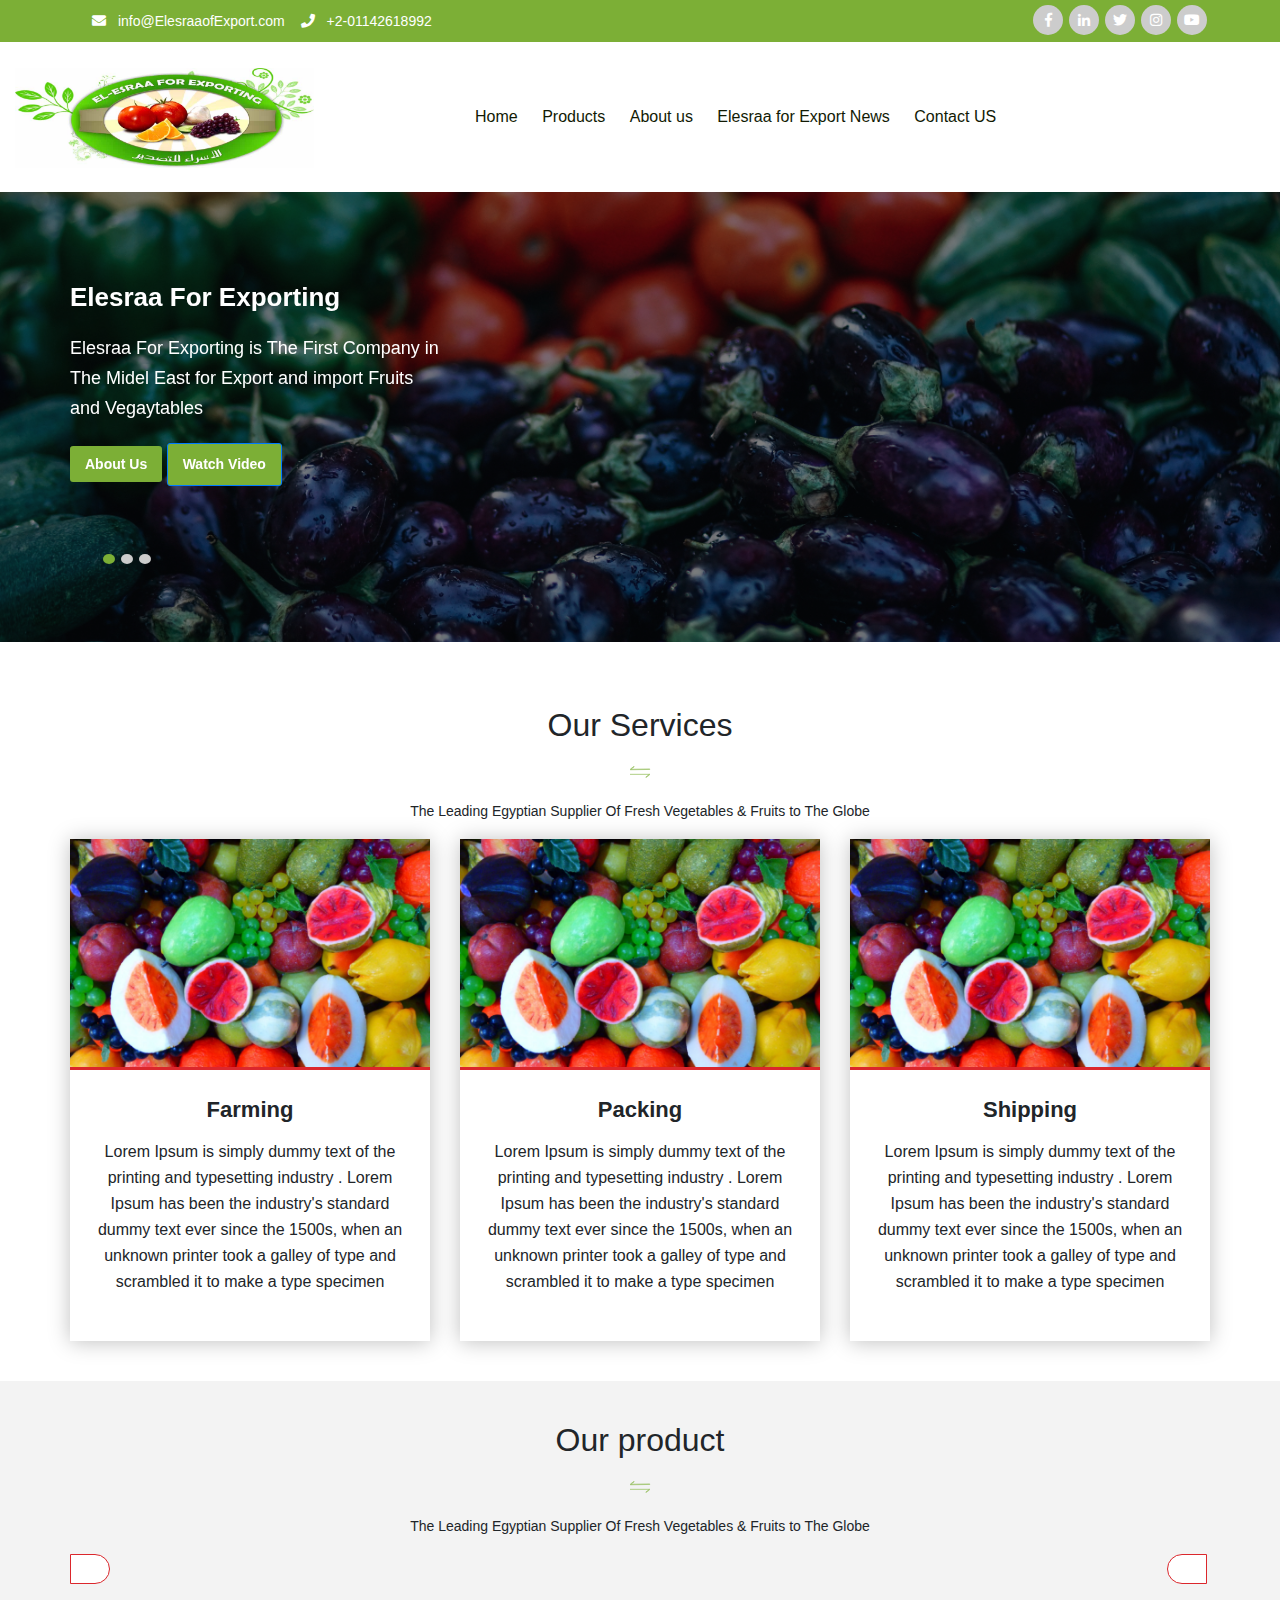
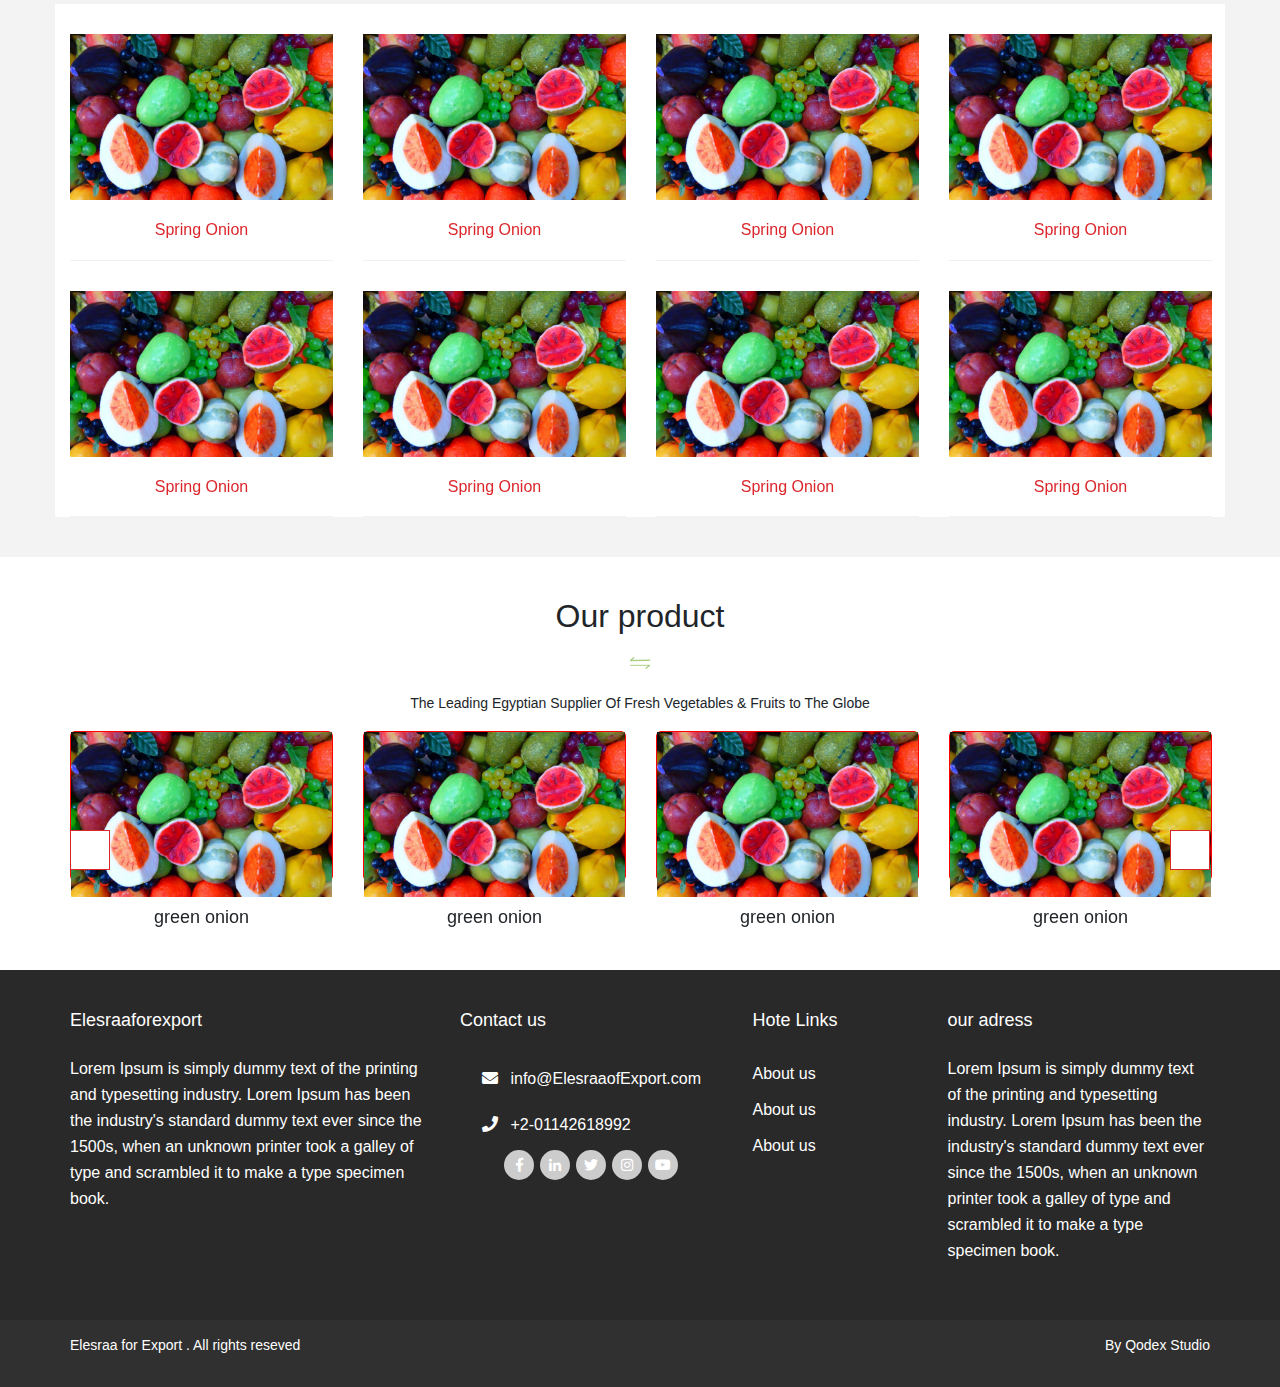
==== commit 94d92c86: "Uploading Videos" ====
--- a/index.html
+++ b/index.html
@@ -73,7 +73,11 @@
                 <p>Elesraa For Exporting is The First Company in <br> The Midel East for Export and import Fruits<br> and Vegaytables</p>
                 <div class="slider_button">
                     <a href="#" title="Read More" class="button">  About Us</a>
-                    <a href="#" class="button"> watch video </a>
+                    <button type="button" class="btn btn-primary button" data-toggle="modal" data-target="#myModal">
+  Watch Video
+</button>
+
+
                 </div>
             </div>
         </div>
@@ -84,8 +88,9 @@
                 <p>Elesraa For Exporting is The First Company in <br> The Midel East for Export and import Fruits<br> and Vegaytables</p>
                 <div class="slider_button">
                     <a href="#" title="Read More" class="button">  About Us</a>
-                    <a href="#" class="button"> watch video </a>
-                </div>
+                    <button type="button" class="btn btn-primary button" data-toggle="modal" data-target="#myModal">
+  Watch Video
+</button> </div>
             </div>
         </div>
 
@@ -94,13 +99,27 @@
                 <p>Elesraa For Exporting is The First Company in <br> The Midel East for Export and import Fruits<br> and Vegaytables</p>
                 <div class="slider_button">
                     <a href="#" title="Read More" class="button">  About Us</a>
-                    <a href="#" class="button"> watch video </a>
-                </div>
+                    <button type="button" class="btn btn-primary button" data-toggle="modal" data-target="#myModal">
+  Watch Video
+</button> </div>
             </div>
         </div>
 
     </div>
     <!--=03= End Slider-->
+
+    <!-- The Modal -->
+    <div class="modal" id="myModal">
+        <div class="modal-dialog">
+            <div class="modal-content">
+
+                <video width="100%" height="300" controls>
+                                    <source src="img/movie.mp4" type="video/mp4">
+                               </video>
+
+            </div>
+        </div>
+    </div>
 
     <!--=04= Start  Our_services -->
     <section class="our_services">
@@ -450,6 +469,8 @@
     <!--=08= End Copyright-->
 
 
+
+
     <script src="js/jquery-1.12.1.min.js"></script>
     <script src="js/popper.min.js"></script>
     <script src="js/bootstrap.min.js"></script>
--- a/css/them.css
+++ b/css/them.css
@@ -4817,6 +4817,9 @@
     width: 150px;
     margin: 1px; }
 
+.product_video {
+  padding: 30px 0; }
+
 /***Footer Layout****/
 /*Media Query*/
 /*Box Shadow*/
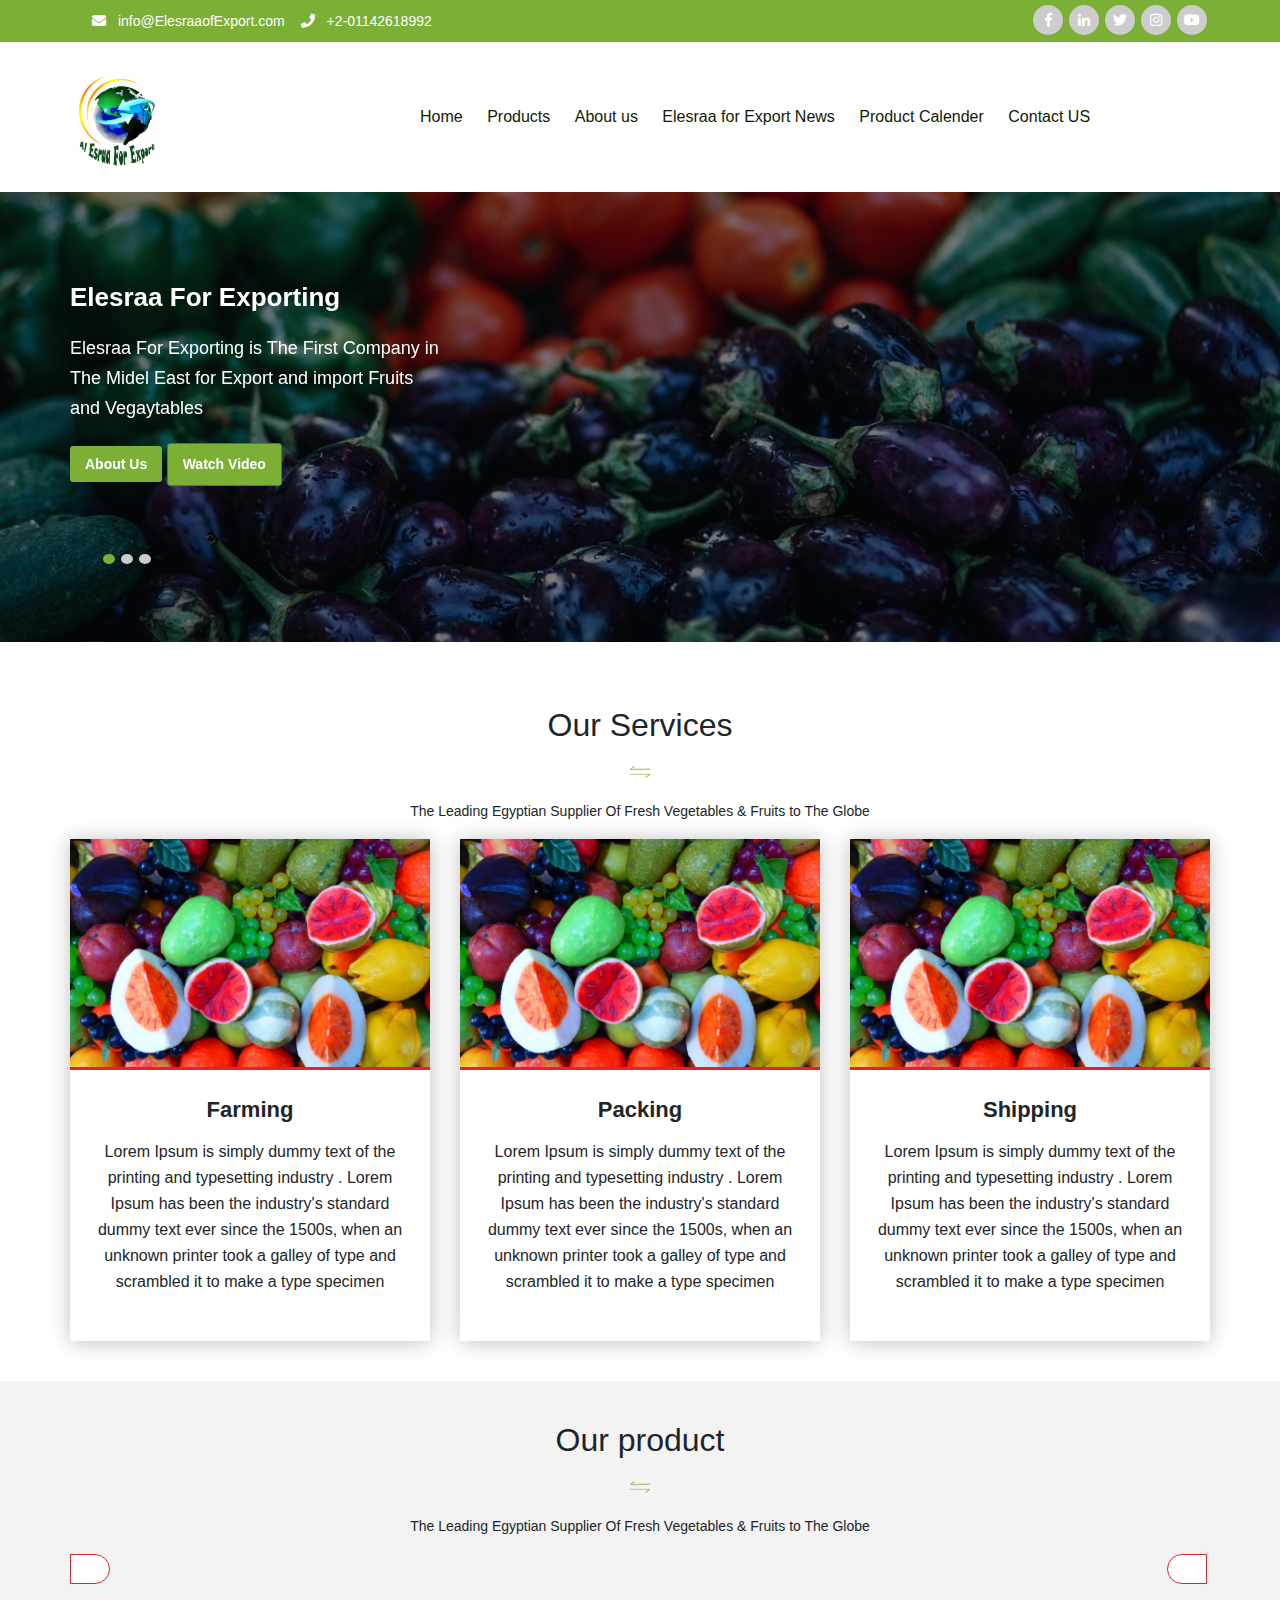
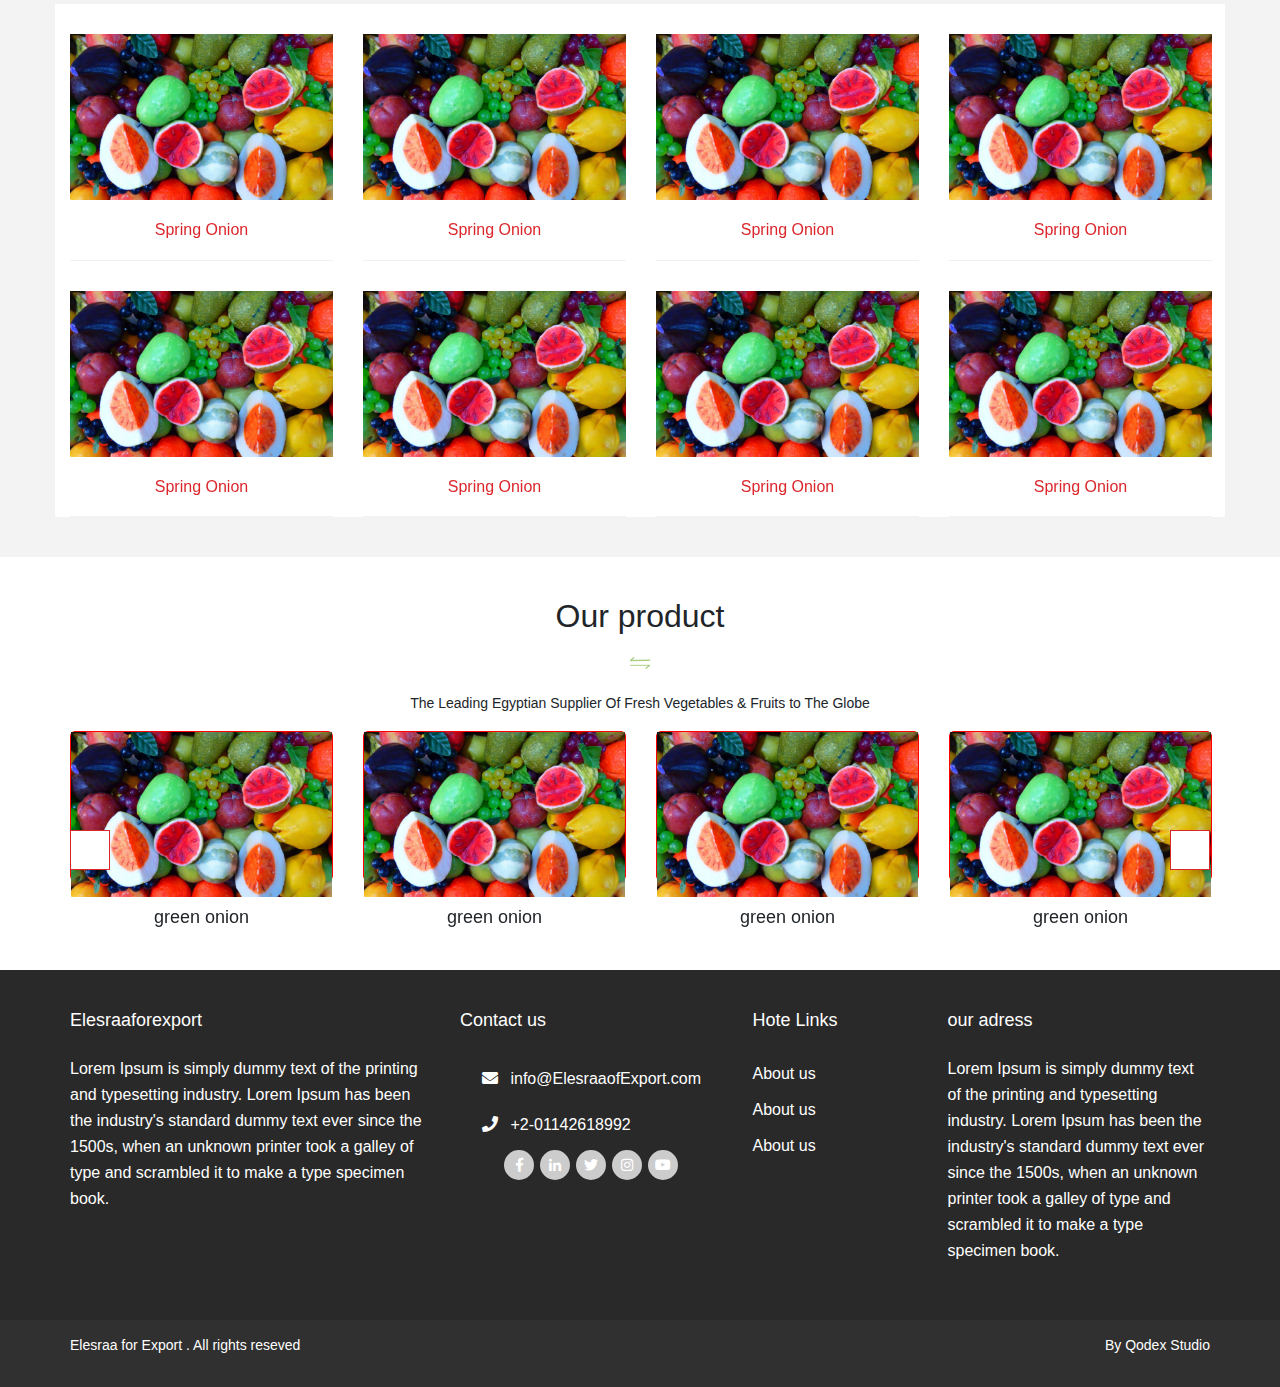
==== commit adc3b889: "Lasr Version" ====
--- a/index.html
+++ b/index.html
@@ -43,7 +43,7 @@
 
     <!--=02= Start Navbar-->
     <nav class="nanbar">
-        <div class="container-fluid">
+        <div class="container">
             <div class="nanbar_content ">
                 <a class="navbar_brand" href="index.html"> <img src="img/logo.png" > </a>
                 <div class="nanbar_overlay">
@@ -52,6 +52,7 @@
                         <li><a href="product.html">Products</a></li>
                         <li><a href="about-us.html">About us</a></li>
                         <li><a href="news-details.html">Elesraa for Export News</a></li>
+                        <li><a href="Produc-calender.html">Product Calender</a></li>
                         <li><a href="contact-us.html">Contact US</a></li>
                     </ul>
                 </div>
--- a/css/them.css
+++ b/css/them.css
@@ -4820,6 +4820,739 @@
 .product_video {
   padding: 30px 0; }
 
+/*Media Query*/
+/*Box Shadow*/
+/***Container Widt***/
+@media (min-width: 992px) {
+  .container {
+    max-width: 1170px; } }
+
+/*Glopal Style*/
+button {
+  border: 0;
+  cursor: pointer; }
+
+img {
+  height: auto;
+  max-width: 100%; }
+
+.home_title {
+  text-align: center;
+  margin-bottom: 15px; }
+  .home_title h3 {
+    font-size: 24px;
+    font-weight: 500;
+    margin: 0; }
+  .home_title span {
+    height: 30px; }
+    .home_title span img {
+      max-height: 100%; }
+  .home_title p {
+    font-size: 14px;
+    line-height: 26px;
+    margin: 0;
+    margin-top: 15px; }
+
+.home_title-blue h3 {
+  color: #7caf36; }
+.home_title-blue p {
+  color: #1F3847; }
+
+.home_title-white h3 {
+  color: #fff; }
+.home_title-white p {
+  color: #fff; }
+
+[data-src] {
+  -webkit-background-size: cover;
+  background-size: cover; }
+
+/********Glopal Class******/
+.flex-row {
+  display: flex;
+  flex-wrap: wrap; }
+
+.list-unstyled {
+  padding-left: 0;
+  list-style: none;
+  margin: 0;
+  padding: 0; }
+
+a,
+a:hover {
+  text-decoration: none; }
+
+.button, .button-blue, .advanced_search-button,
+.our_student-button, .glopal_form-button, .navigation .navigation_content .language, .nanbar_menu li a, .navbar_button, .carousel a[class*="carousel"], .carousel a[class*="carousel"]:before, .our_product-js .slick-arrow, .our_product-js .slick-arrow:before, .our_company-js .slick-arrow, .our_company-js .slick-arrow:before, .our_services-block .description:before, .our_services-block .description h3, .services_logistics .services_logistics-tab li, .contact_us-form button, .product_Block .product_Block-title, footer ul li a, .social_media li a, .go_up {
+  transition: all ease-in-out 0.3s; }
+
+.head_page:before, .carousel .carousel-item:after, .header_content:before, .tab_content-slider:before {
+  position: absolute;
+  content: "";
+  display: block;
+  height: 100%;
+  width: 100%;
+  top: 0;
+  left: 0; }
+
+.advanced_search-button:before,
+.our_student-button:before, .glopal_form-button:before, .carousel a[class*="carousel"]:before, .slider_custum_button .slick-prev:before {
+  position: absolute;
+  display: block;
+  font-family: "FontAwesome"; }
+
+.services_department, .services_department-suitable, .services_qualifying {
+  padding: 30px 0; }
+
+ul {
+  margin: 0;
+  padding: 0; }
+
+/*Start Glopal Style For Single Page*/
+.singl_page-content {
+  padding: 50px 0; }
+
+.single_page-head {
+  background-color: #ecffd1;
+  padding: 50px 0; }
+  .single_page-head h1 {
+    text-align: center;
+    font-size: 24px;
+    font-weight: 600;
+    color: #db272c; }
+
+.singl_page-subtitle {
+  font-size: 20px;
+  font-weight: 600; }
+
+.singl_page-paragraph {
+  font-size: 16px;
+  line-height: 30px;
+  color: #737272; }
+
+/*End Glopal Style For Single Page*/
+/*****Font******/
+p,
+a,
+h1,
+h2,
+h3,
+h4,
+h5,
+h6,
+span {
+  font-family: 'Montserrat', sans-serif; }
+
+/*Media Query*/
+/*Box Shadow*/
+/***Container Widt***/
+@media (min-width: 992px) {
+  .container {
+    max-width: 1170px; } }
+
+/*Glopal Style*/
+button {
+  border: 0;
+  cursor: pointer; }
+
+img {
+  height: auto;
+  max-width: 100%; }
+
+.home_title {
+  text-align: center;
+  margin-bottom: 15px; }
+  .home_title h3 {
+    font-size: 24px;
+    font-weight: 500;
+    margin: 0; }
+  .home_title span {
+    height: 30px; }
+    .home_title span img {
+      max-height: 100%; }
+  .home_title p {
+    font-size: 14px;
+    line-height: 26px;
+    margin: 0;
+    margin-top: 15px; }
+
+.home_title-blue h3 {
+  color: #7caf36; }
+.home_title-blue p {
+  color: #1F3847; }
+
+.home_title-white h3 {
+  color: #fff; }
+.home_title-white p {
+  color: #fff; }
+
+[data-src] {
+  -webkit-background-size: cover;
+  background-size: cover; }
+
+/********Glopal Class******/
+.flex-row {
+  display: flex;
+  flex-wrap: wrap; }
+
+.list-unstyled {
+  padding-left: 0;
+  list-style: none;
+  margin: 0;
+  padding: 0; }
+
+a,
+a:hover {
+  text-decoration: none; }
+
+.button, .button-blue, .advanced_search-button,
+.our_student-button, .glopal_form-button, .navigation .navigation_content .language, .nanbar_menu li a, .navbar_button, .carousel a[class*="carousel"], .carousel a[class*="carousel"]:before, .our_product-js .slick-arrow, .our_product-js .slick-arrow:before, .our_company-js .slick-arrow, .our_company-js .slick-arrow:before, .our_services-block .description:before, .our_services-block .description h3, .services_logistics .services_logistics-tab li, .contact_us-form button, .product_Block .product_Block-title, footer ul li a, .social_media li a, .go_up {
+  transition: all ease-in-out 0.3s; }
+
+.head_page:before, .carousel .carousel-item:after, .header_content:before, .tab_content-slider:before {
+  position: absolute;
+  content: "";
+  display: block;
+  height: 100%;
+  width: 100%;
+  top: 0;
+  left: 0; }
+
+.advanced_search-button:before,
+.our_student-button:before, .glopal_form-button:before, .carousel a[class*="carousel"]:before, .slider_custum_button .slick-prev:before {
+  position: absolute;
+  display: block;
+  font-family: "FontAwesome"; }
+
+.services_department, .services_department-suitable, .services_qualifying {
+  padding: 30px 0; }
+
+ul {
+  margin: 0;
+  padding: 0; }
+
+/*Start Glopal Style For Single Page*/
+.singl_page-content {
+  padding: 50px 0; }
+
+.single_page-head {
+  background-color: #ecffd1;
+  padding: 50px 0; }
+  .single_page-head h1 {
+    text-align: center;
+    font-size: 24px;
+    font-weight: 600;
+    color: #db272c; }
+
+.singl_page-subtitle {
+  font-size: 20px;
+  font-weight: 600; }
+
+.singl_page-paragraph {
+  font-size: 16px;
+  line-height: 30px;
+  color: #737272; }
+
+/*End Glopal Style For Single Page*/
+/*****Font******/
+p,
+a,
+h1,
+h2,
+h3,
+h4,
+h5,
+h6,
+span {
+  font-family: 'Montserrat', sans-serif; }
+
+.button:focus {
+  outline: none !important; }
+
+.button {
+  padding: 10px 15px;
+  font-size: 14px;
+  font-weight: 600;
+  background-color: #7caf36;
+  border-radius: 3px;
+  color: #fff; }
+  .button:hover {
+    background-color: #db272c;
+    color: #fff; }
+
+.button-blue {
+  padding: 10px 15px;
+  font-size: 14px;
+  font-weight: 500;
+  background-color: #db272c;
+  border-radius: 3px;
+  color: #fff; }
+  .button-blue:hover {
+    color: #fff;
+    background-color: #7caf36; }
+
+.advanced_search-button,
+.our_student-button {
+  background-color: #db272c;
+  padding-right: 40px;
+  position: relative;
+  margin: 0 auto;
+  display: inline-block;
+  margin-top: 20px; }
+  .advanced_search-button:hover,
+  .our_student-button:hover {
+    background-color: #7caf36; }
+  .advanced_search-button:before,
+  .our_student-button:before {
+    content: "\f101";
+    color: #fff;
+    right: 15px; }
+
+.glopal_form-button {
+  background-color: #db272c;
+  padding-right: 40px;
+  position: relative;
+  margin: 0 auto;
+  display: inline-block;
+  margin-top: 20px; }
+  .glopal_form-button:hover {
+    background-color: #7caf36; }
+  .glopal_form-button:before {
+    content: "\f1d8";
+    color: #fff;
+    right: 15px; }
+
+/*****Blog Button****/
+@media (min-width: 992px) {
+  #menu_blog {
+    position: relative;
+    z-index: 9;
+    text-align: center;
+    color: #fff; } }
+@media (min-width: 992px) {
+  #menu_blog:before {
+    content: "";
+    top: -9px;
+    bottom: -9px;
+    right: 0;
+    left: 0;
+    position: absolute;
+    width: 100%;
+    z-index: -1;
+    border-radius: 3px;
+    background-color: #db272c; } }
+@media (min-width: 992px) {
+  #menu_blog:hover:before {
+    background-color: #7caf36; } }
+
+/*Media Query*/
+/*Box Shadow*/
+/***Container Widt***/
+@media (min-width: 992px) {
+  .container {
+    max-width: 1170px; } }
+
+/*Glopal Style*/
+button {
+  border: 0;
+  cursor: pointer; }
+
+img {
+  height: auto;
+  max-width: 100%; }
+
+.home_title {
+  text-align: center;
+  margin-bottom: 15px; }
+  .home_title h3 {
+    font-size: 24px;
+    font-weight: 500;
+    margin: 0; }
+  .home_title span {
+    height: 30px; }
+    .home_title span img {
+      max-height: 100%; }
+  .home_title p {
+    font-size: 14px;
+    line-height: 26px;
+    margin: 0;
+    margin-top: 15px; }
+
+.home_title-blue h3 {
+  color: #7caf36; }
+.home_title-blue p {
+  color: #1F3847; }
+
+.home_title-white h3 {
+  color: #fff; }
+.home_title-white p {
+  color: #fff; }
+
+[data-src] {
+  -webkit-background-size: cover;
+  background-size: cover; }
+
+/********Glopal Class******/
+.flex-row {
+  display: flex;
+  flex-wrap: wrap; }
+
+.list-unstyled {
+  padding-left: 0;
+  list-style: none;
+  margin: 0;
+  padding: 0; }
+
+a,
+a:hover {
+  text-decoration: none; }
+
+.button, .button-blue, .advanced_search-button,
+.our_student-button, .glopal_form-button, .navigation .navigation_content .language, .nanbar_menu li a, .navbar_button, .carousel a[class*="carousel"], .carousel a[class*="carousel"]:before, .our_product-js .slick-arrow, .our_product-js .slick-arrow:before, .our_company-js .slick-arrow, .our_company-js .slick-arrow:before, .our_services-block .description:before, .our_services-block .description h3, .services_logistics .services_logistics-tab li, .contact_us-form button, .product_Block .product_Block-title, footer ul li a, .social_media li a, .go_up {
+  transition: all ease-in-out 0.3s; }
+
+.head_page:before, .carousel .carousel-item:after, .header_content:before, .tab_content-slider:before {
+  position: absolute;
+  content: "";
+  display: block;
+  height: 100%;
+  width: 100%;
+  top: 0;
+  left: 0; }
+
+.advanced_search-button:before,
+.our_student-button:before, .glopal_form-button:before, .carousel a[class*="carousel"]:before, .slider_custum_button .slick-prev:before {
+  position: absolute;
+  display: block;
+  font-family: "FontAwesome"; }
+
+.services_department, .services_department-suitable, .services_qualifying {
+  padding: 30px 0; }
+
+ul {
+  margin: 0;
+  padding: 0; }
+
+/*Start Glopal Style For Single Page*/
+.singl_page-content {
+  padding: 50px 0; }
+
+.single_page-head {
+  background-color: #ecffd1;
+  padding: 50px 0; }
+  .single_page-head h1 {
+    text-align: center;
+    font-size: 24px;
+    font-weight: 600;
+    color: #db272c; }
+
+.singl_page-subtitle {
+  font-size: 20px;
+  font-weight: 600; }
+
+.singl_page-paragraph {
+  font-size: 16px;
+  line-height: 30px;
+  color: #737272; }
+
+/*End Glopal Style For Single Page*/
+/*****Font******/
+p,
+a,
+h1,
+h2,
+h3,
+h4,
+h5,
+h6,
+span {
+  font-family: 'Montserrat', sans-serif; }
+
+.header_content {
+  height: 300px;
+  color: #fff;
+  position: relative; }
+  @media (min-width: 576px) {
+    .header_content {
+      height: 450px; } }
+  .header_content:before {
+    z-index: 1;
+    background-color: rgba(0, 0, 0, 0.5); }
+  .header_content .container {
+    position: relative;
+    z-index: 9;
+    top: 20%; }
+  .header_content h1 {
+    font-size: 26px;
+    font-weight: 600; }
+  .header_content p {
+    font-size: 18px;
+    line-height: 30px;
+    margin: 20px 0; }
+
+/*Media Query*/
+/*Box Shadow*/
+/***Container Widt***/
+@media (min-width: 992px) {
+  .container {
+    max-width: 1170px; } }
+
+/*Glopal Style*/
+button {
+  border: 0;
+  cursor: pointer; }
+
+img {
+  height: auto;
+  max-width: 100%; }
+
+.home_title {
+  text-align: center;
+  margin-bottom: 15px; }
+  .home_title h3 {
+    font-size: 24px;
+    font-weight: 500;
+    margin: 0; }
+  .home_title span {
+    height: 30px; }
+    .home_title span img {
+      max-height: 100%; }
+  .home_title p {
+    font-size: 14px;
+    line-height: 26px;
+    margin: 0;
+    margin-top: 15px; }
+
+.home_title-blue h3 {
+  color: #7caf36; }
+.home_title-blue p {
+  color: #1F3847; }
+
+.home_title-white h3 {
+  color: #fff; }
+.home_title-white p {
+  color: #fff; }
+
+[data-src] {
+  -webkit-background-size: cover;
+  background-size: cover; }
+
+/********Glopal Class******/
+.flex-row {
+  display: flex;
+  flex-wrap: wrap; }
+
+.list-unstyled {
+  padding-left: 0;
+  list-style: none;
+  margin: 0;
+  padding: 0; }
+
+a,
+a:hover {
+  text-decoration: none; }
+
+.button, .button-blue, .advanced_search-button,
+.our_student-button, .glopal_form-button, .navigation .navigation_content .language, .nanbar_menu li a, .navbar_button, .carousel a[class*="carousel"], .carousel a[class*="carousel"]:before, .our_product-js .slick-arrow, .our_product-js .slick-arrow:before, .our_company-js .slick-arrow, .our_company-js .slick-arrow:before, .our_services-block .description:before, .our_services-block .description h3, .services_logistics .services_logistics-tab li, .contact_us-form button, .product_Block .product_Block-title, footer ul li a, .social_media li a, .go_up {
+  transition: all ease-in-out 0.3s; }
+
+.head_page:before, .carousel .carousel-item:after, .header_content:before, .tab_content-slider:before {
+  position: absolute;
+  content: "";
+  display: block;
+  height: 100%;
+  width: 100%;
+  top: 0;
+  left: 0; }
+
+.advanced_search-button:before,
+.our_student-button:before, .glopal_form-button:before, .carousel a[class*="carousel"]:before, .slider_custum_button .slick-prev:before {
+  position: absolute;
+  display: block;
+  font-family: "FontAwesome"; }
+
+.services_department, .services_department-suitable, .services_qualifying {
+  padding: 30px 0; }
+
+ul {
+  margin: 0;
+  padding: 0; }
+
+/*Start Glopal Style For Single Page*/
+.singl_page-content {
+  padding: 50px 0; }
+
+.single_page-head {
+  background-color: #ecffd1;
+  padding: 50px 0; }
+  .single_page-head h1 {
+    text-align: center;
+    font-size: 24px;
+    font-weight: 600;
+    color: #db272c; }
+
+.singl_page-subtitle {
+  font-size: 20px;
+  font-weight: 600; }
+
+.singl_page-paragraph {
+  font-size: 16px;
+  line-height: 30px;
+  color: #737272; }
+
+/*End Glopal Style For Single Page*/
+/*****Font******/
+p,
+a,
+h1,
+h2,
+h3,
+h4,
+h5,
+h6,
+span {
+  font-family: 'Montserrat', sans-serif; }
+
+/*Custum Slider Button**/
+.slider_custum_button .slick-arrow:focus {
+  outline: none !important; }
+.slider_custum_button .slick-arrow {
+  font-size: 0;
+  border: 0;
+  height: 40px;
+  width: 40px;
+  line-height: 40px;
+  text-align: center;
+  background-color: #fff;
+  border: 1px solid #db272c;
+  position: relative;
+  font-family: "FontAwesome";
+  cursor: pointer; }
+.slider_custum_button .slick-arrow {
+  z-index: 9;
+  top: 50%;
+  position: absolute; }
+.slider_custum_button .slick-arrow:before {
+  position: absolute;
+  display: block;
+  color: #17112d;
+  font-size: 13px;
+  right: 15px;
+  font-family: "FontAwesome"; }
+.slider_custum_button .slick-arrow:hover {
+  background-color: #17112d; }
+.slider_custum_button .slick-arrow:hover:before {
+  color: #fff; }
+.slider_custum_button .slick-prev:before {
+  content: "\f053"; }
+.slider_custum_button .slick-next:before {
+  position: absolute;
+  display: block;
+  font-family: "FontAwesome";
+  content: "\f054"; }
+.slider_custum_button .slick-prev {
+  left: 15px; }
+.slider_custum_button .slick-next {
+  right: 15px; }
+
+/*Custum Slider Button Webiners**/
+.our_product-js .slick-arrow {
+  background-color: #fff;
+  border: 1px solid #db272c; }
+.our_product-js .slick-arrow {
+  top: -50px;
+  height: 30px;
+  width: 40px;
+  line-height: 30px;
+  text-align: center; }
+  @media (max-width: 576px) {
+    .our_product-js .slick-arrow {
+      top: -100px; } }
+.our_product-js .slick-arrow:before {
+  color: #db272c; }
+.our_product-js .slick-arrow:hover {
+  background-color: #db272c; }
+.our_product-js .slick-arrow:hover:before {
+  color: #fff; }
+.our_product-js .slick-prev {
+  border-top-right-radius: 25px;
+  border-bottom-right-radius: 25px;
+  margin-right: 1px; }
+.our_product-js .slick-next {
+  margin-right: 3px;
+  border-top-left-radius: 25px;
+  border-bottom-left-radius: 25px; }
+
+/*Custum Slider Button Our Company**/
+.our_company-js .slick-arrow {
+  background-color: #fff;
+  border: 1px solid #db272c; }
+.our_company-js .slick-arrow {
+  top: 45%; }
+.our_company-js .slick-arrow:before {
+  color: #db272c; }
+.our_company-js .slick-arrow:hover {
+  background-color: #db272c; }
+.our_company-js .slick-arrow:hover:before {
+  color: #fff; }
+.our_company-js .slick-prev {
+  left: 10px; }
+.our_company-js .slick-next {
+  right: 10px; }
+
+/*********Slider Style For Single Page Slider************/
+.slider_dots .slick-dots {
+  list-style: none;
+  padding: 0;
+  margin: 0;
+  margin-left: 100px;
+  bottom: 100px;
+  position: relative;
+  z-index: 9; }
+  .slider_dots .slick-dots li {
+    display: inline-block;
+    cursor: pointer; }
+    .slider_dots .slick-dots li button {
+      font-size: 0;
+      border: 0;
+      height: 10px;
+      width: 10px;
+      border-radius: 100%;
+      background-color: #ccc;
+      margin: 0 3px;
+      cursor: pointer; }
+      .slider_dots .slick-dots li button:focus {
+        outline: none !important; }
+  .slider_dots .slick-dots .slick-active button {
+    background-color: #7caf36; }
+
+/**Services Page Tab Slider Custum Dotes****/
+.tab_content-slide-js .slick-dots li button {
+  height: 10px;
+  width: 10px;
+  border-radius: 100%;
+  background-color: #7caf36; }
+.tab_content-slide-js .slick-dots .slick-active button {
+  background-color: #ccc;
+  height: 10px;
+  width: 10px;
+  border-radius: 100%; }
+
+/**/
+.news_details-img {
+  height: 300px;
+  width: 100%;
+  margin-bottom: 30px; }
+  .news_details-img img {
+    max-height: 100%; }
+
+.news_details-description h3 {
+  color: #7caf36;
+  font-size: 22px; }
+.news_details-description p {
+  font-size: 20px;
+  line-height: 30px; }
+
 /***Footer Layout****/
 /*Media Query*/
 /*Box Shadow*/
